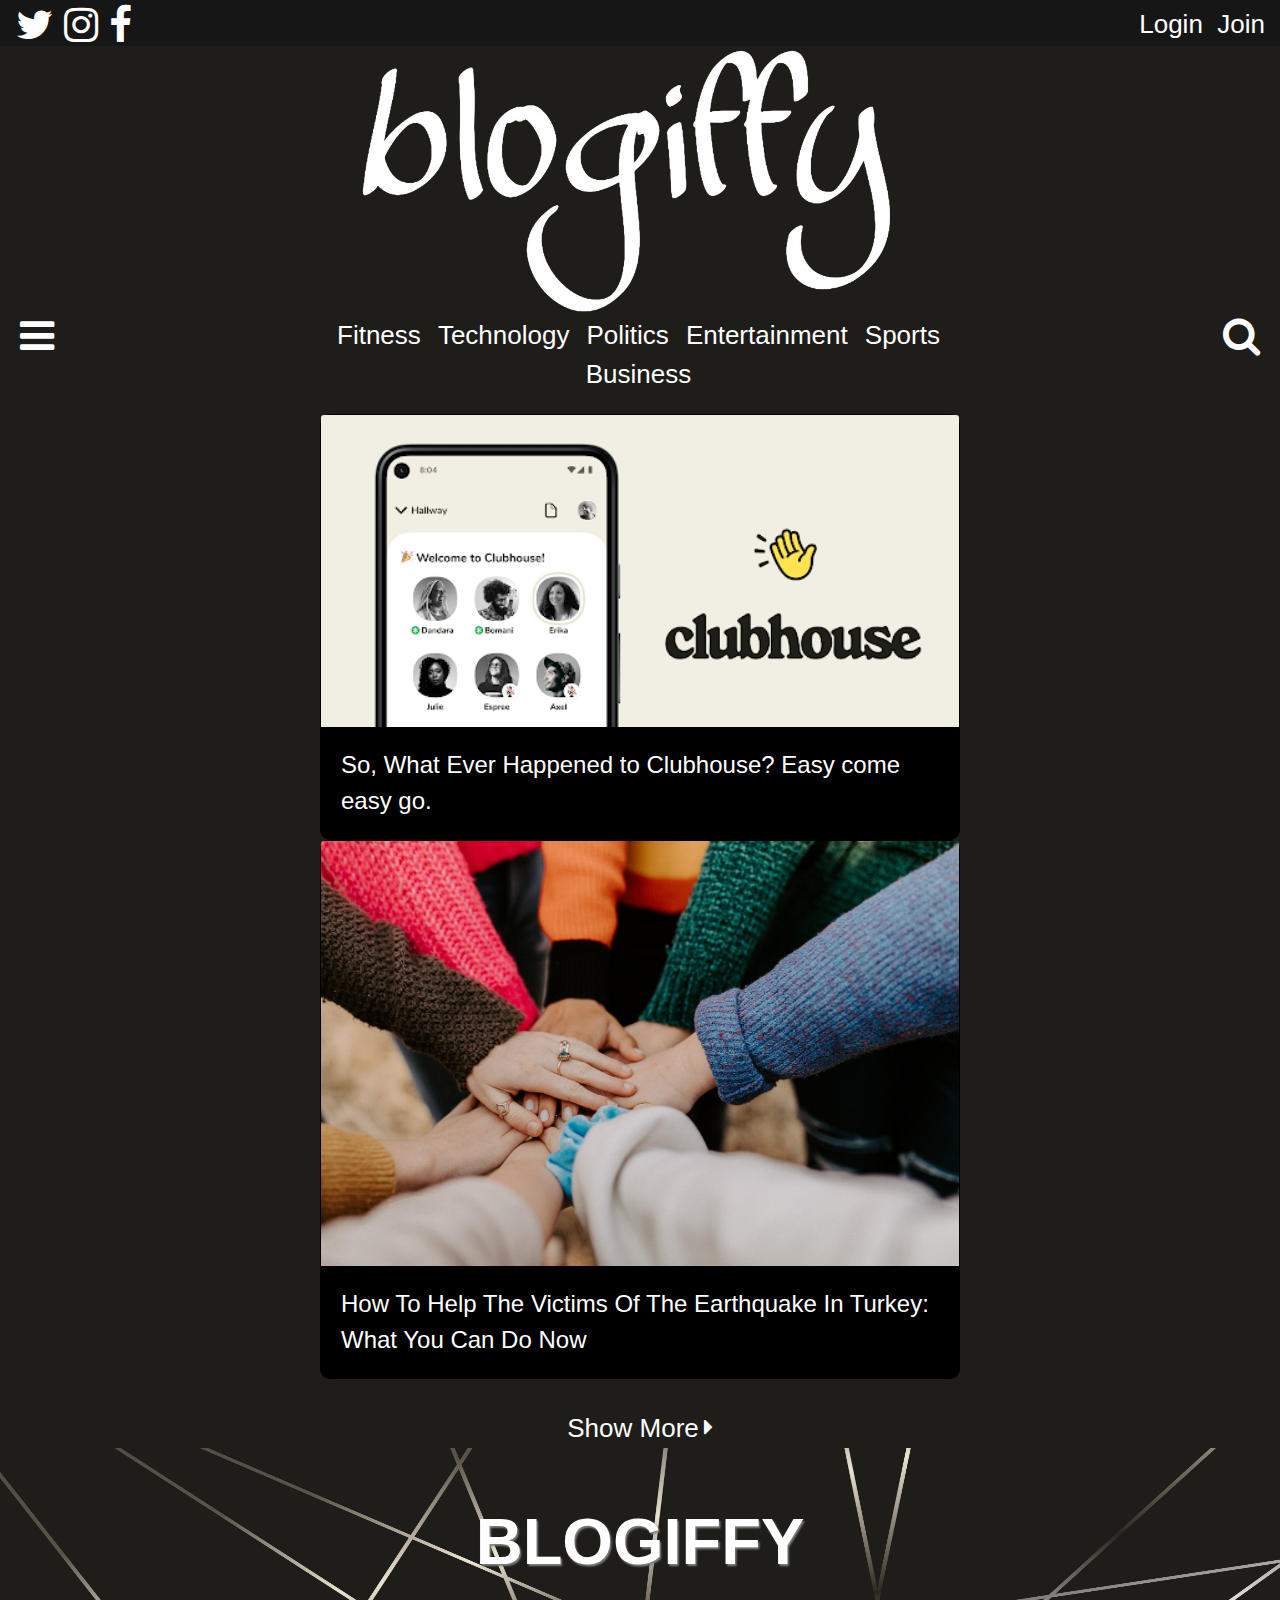
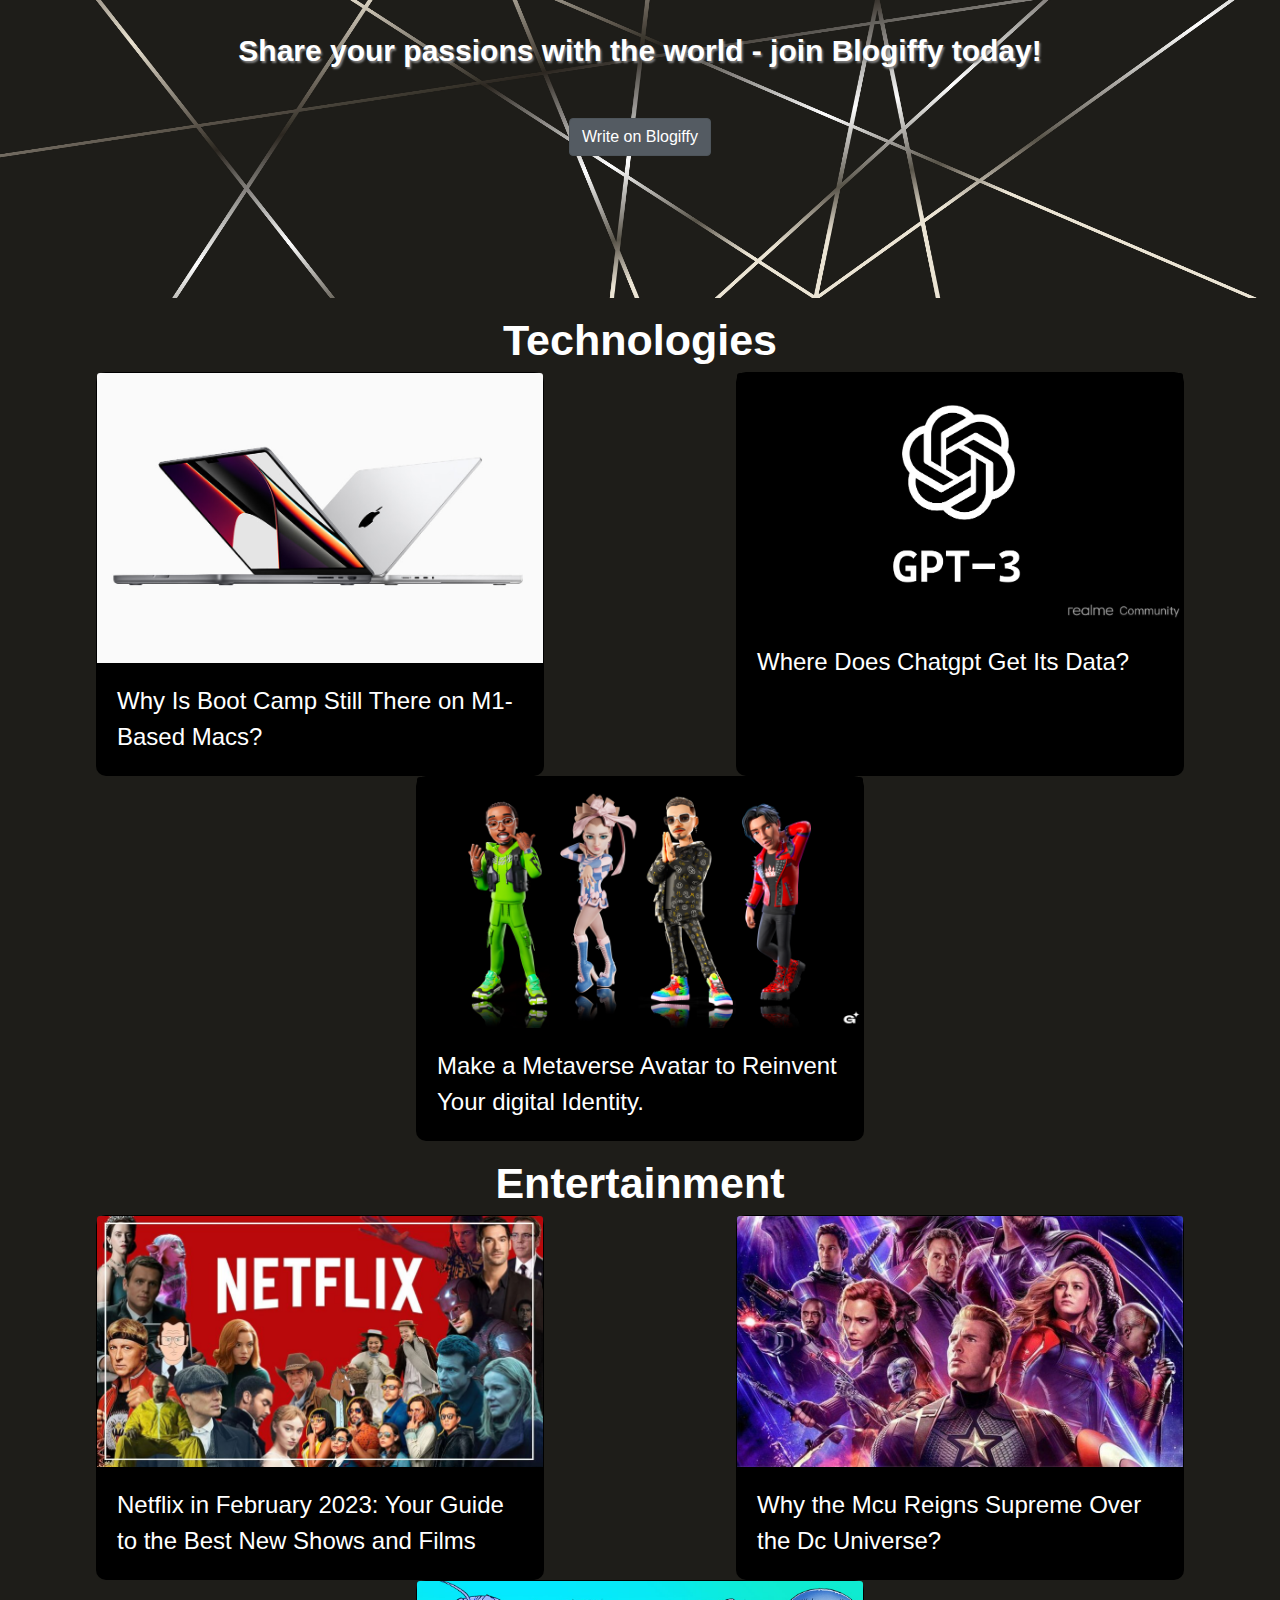
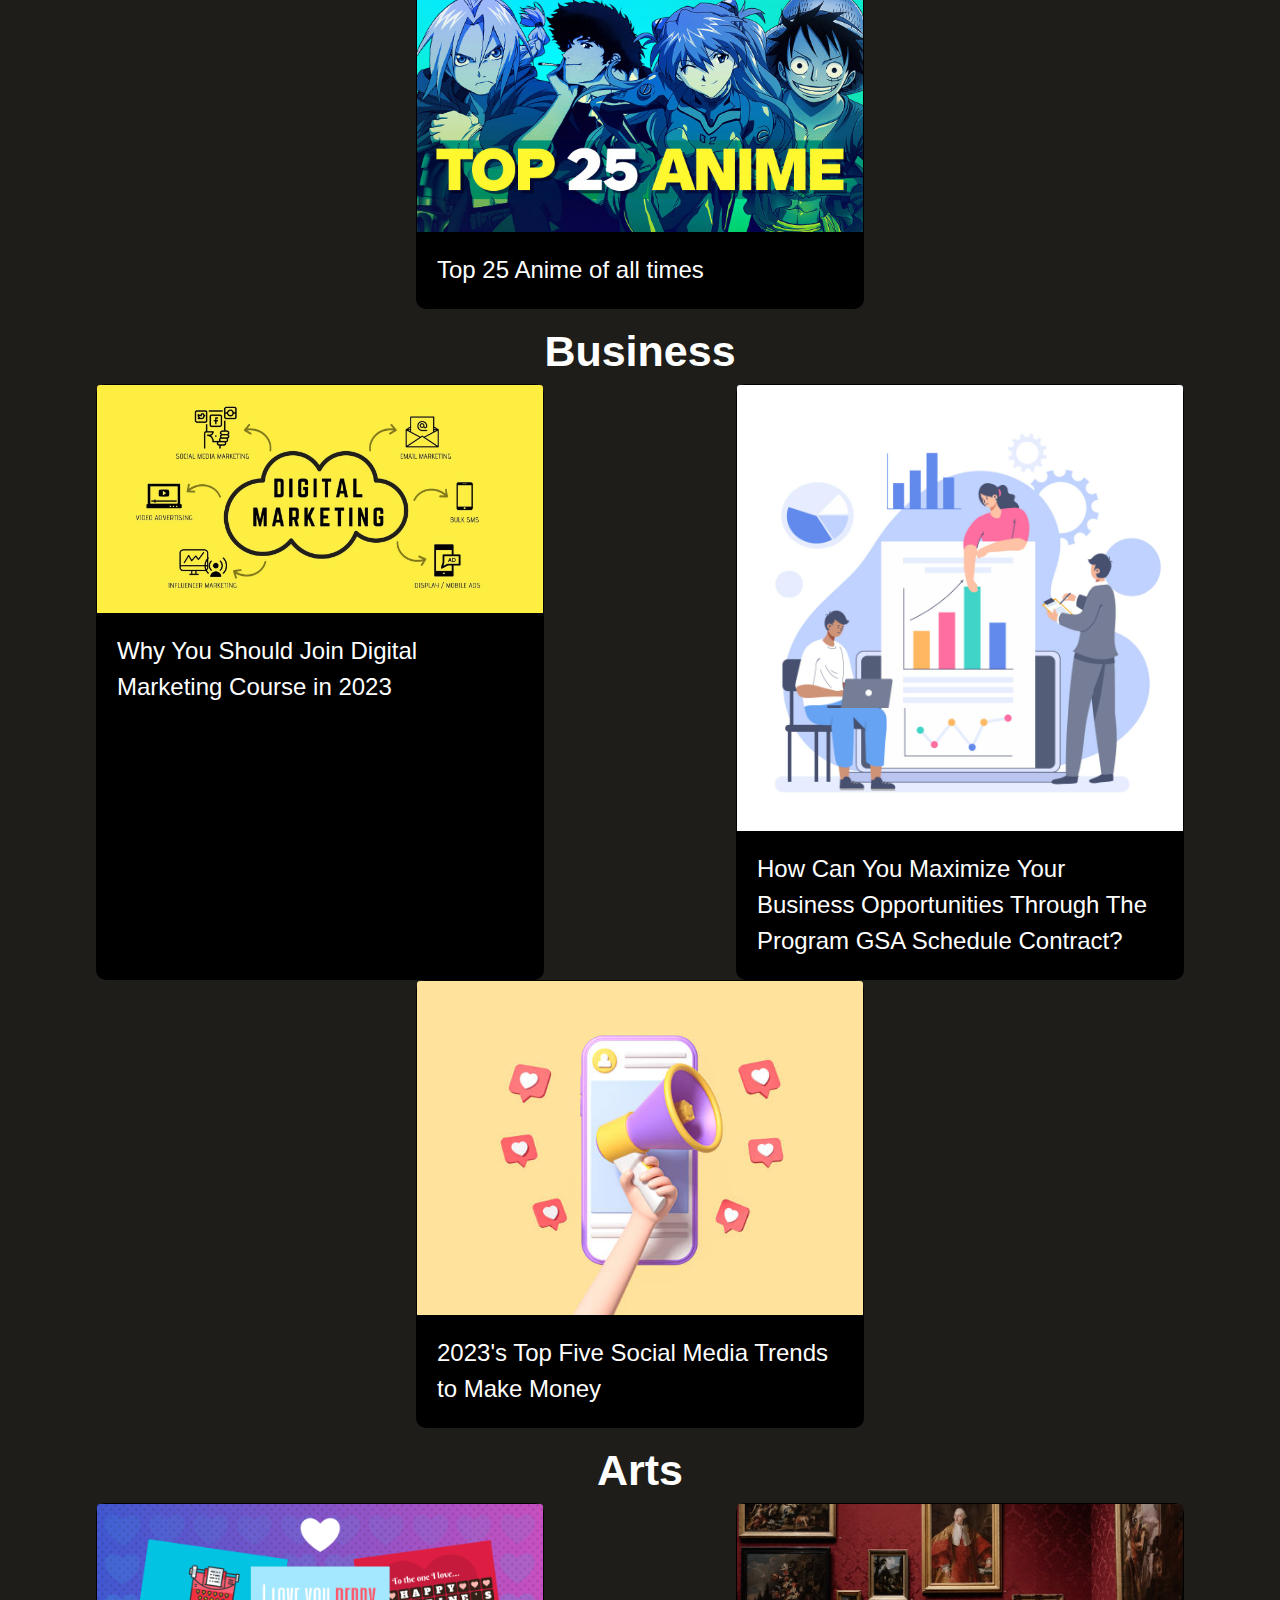
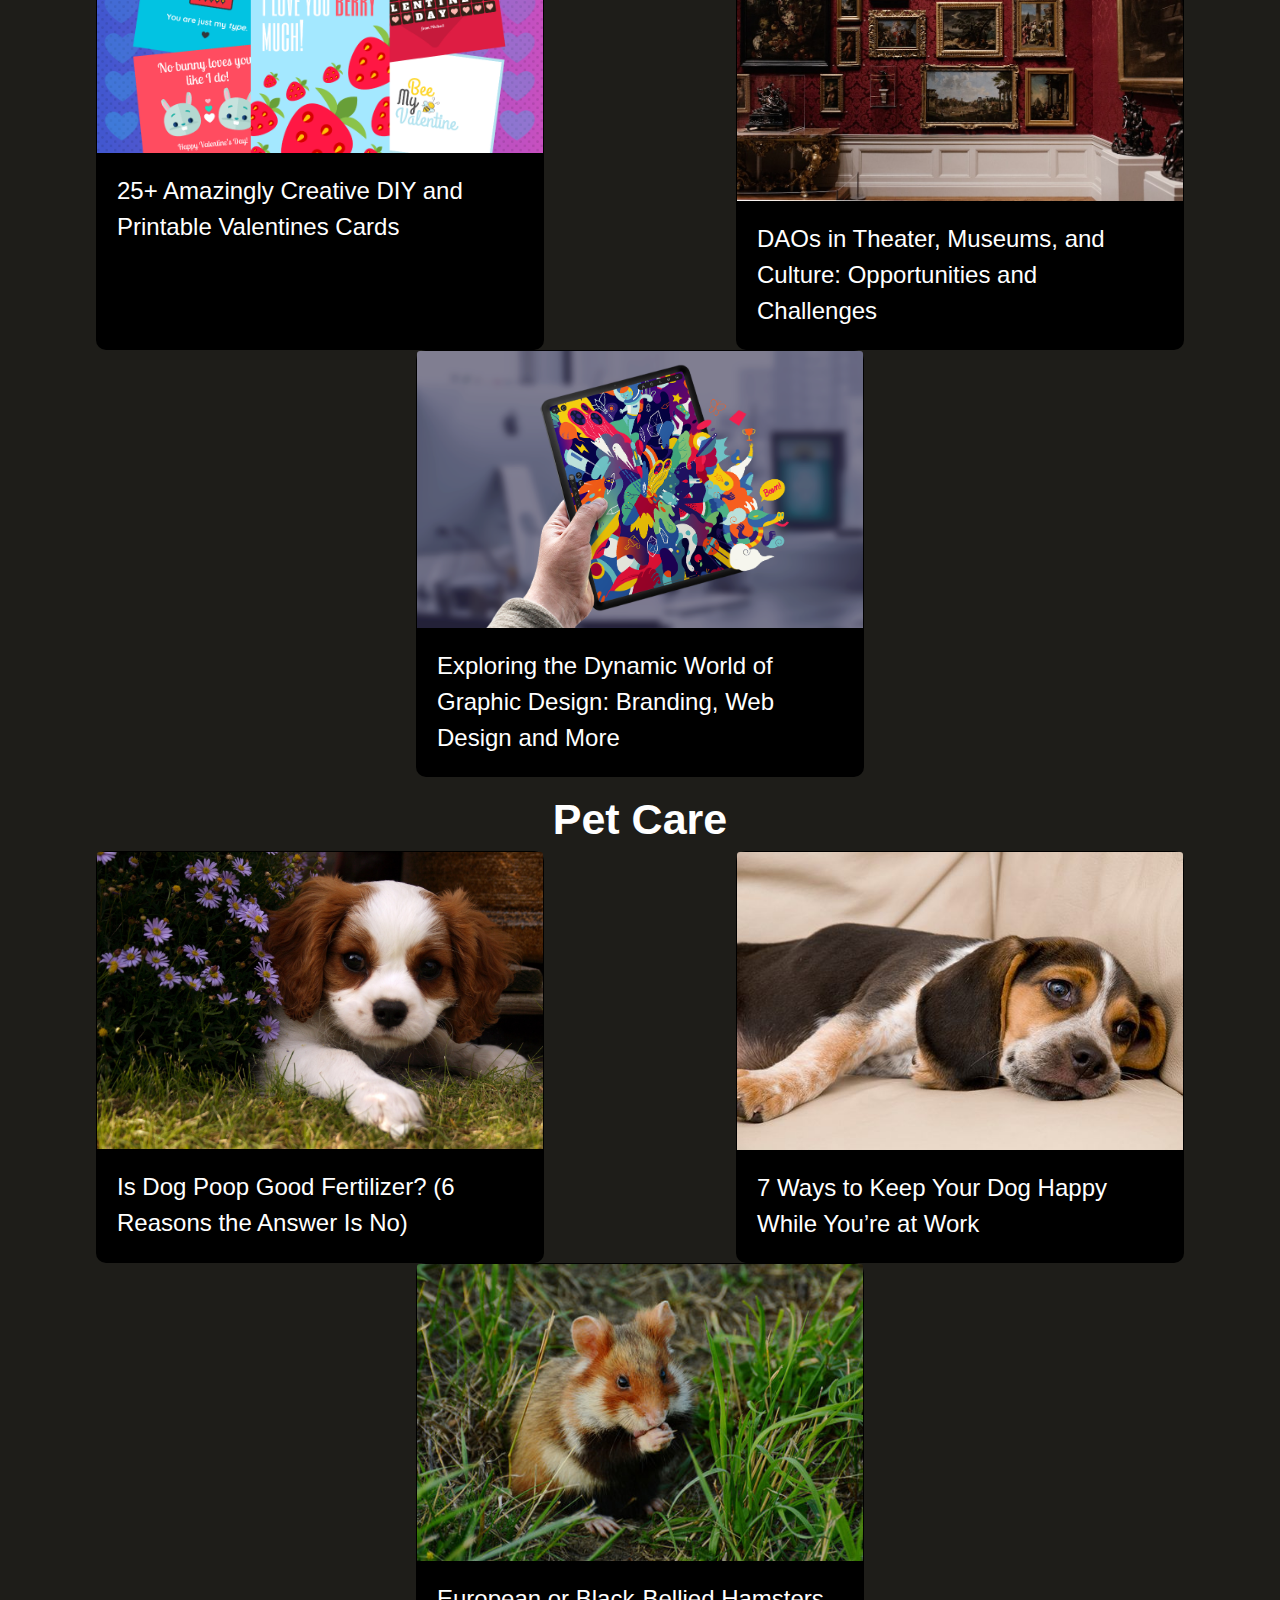
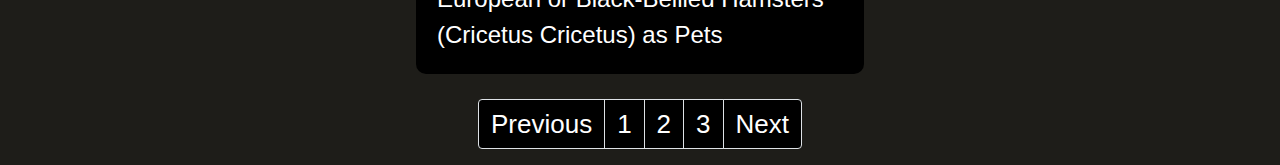
==== Trinay Bhati/index.html @ 7646297a "14-feb" ====
<!DOCTYPE html>
<html>
	<head>
		<meta charset="utf-8">
		<meta http-equiv="X-UA-Compatible" content="IE=edge">
		<title>Blogiffy page</title>
		<link rel="stylesheet" href="./styling.css">
		<link rel="stylesheet" href="https://cdn.jsdelivr.net/npm/bootstrap@4.0.0/dist/css/bootstrap.min.css" integrity="sha384-Gn5384xqQ1aoWXA+058RXPxPg6fy4IWvTNh0E263XmFcJlSAwiGgFAW/dAiS6JXm" crossorigin="anonymous">
		<link rel="stylesheet" href="./font-awesome-4.7.0/css/font-awesome.min.css">
	</head>
	<body>
		
		<div class="navbar1">
			<span class="nav1">
				<span><i class="fa fa-twitter" aria-hidden="true"></i></span>
				<span><i class="fa fa-instagram" aria-hidden="true"></i></span>
				<span><i class="fa fa-facebook" aria-hidden="true"></i></span>
			</span>
			<span>
				<a href="link" class="navbar-button"> Login</a>
				<a href="link" class="navbar-button"> Join</a>
			</span>
		</div>
		
		<div class="banner1" >
			<span><img src="./logo1.png" alt="" class="image-banner1"></span>
		</div>
		<div class="navbar2">
			<span><i class="fa fa-bars" aria-hidden="true"></i></span>
			<span class="nav2">
				<a href="link">Fitness </a>
				<a href="link">Technology </a>
				<a href="link">Politics </a>
				<a href="link">Entertainment </a>
				<a href="link">Sports </a>
				<a href="link">Business </a>
			</span>
			<span><i class="fa fa-search" aria-hidden="true"></i></span>
		</div>
		<div class="articles">
			
			<div class="card" style="width: 40rem;">
				<img class="card-img-top" src="./article2.png" alt="Card image cap">
				<div class="card-body">
					<p class="card-text">So, What Ever Happened to Clubhouse?
					Easy come easy go.</p>
				</div>
			</div>
			<div class="card" style="width: 40rem;">
				<img class="card-img-top" src="./article3.jpg" alt="Card image cap">
				<div class="card-body">
					<p class="card-text">How To Help The Victims Of The Earthquake In Turkey: What You Can Do Now</p>
				</div>
			</div>
		</div>
		<div class="navbar3">
			<a href="link" class="show-more" >Show More</a>
			<div><i class="fa fa-caret-right" aria-hidden="true"></i>
			</div>
		</div>
		<div class="banner2">
			<img src="./banner1.jpg" class="image-banner2" class="top" />
			<div class="second">
				<div class="heading"><b>BLOGIFFY</b> </div>
			</div>
			<div class="third"><b>Share your passions with the world - join Blogiffy today!</b></div>
			<div class="fourth">
				<div class="btn-group-toggle" data-toggle="buttons">
					<label class="btn btn-secondary active">
						<input type="checkbox" checked autocomplete="off"> Write on Blogiffy
					</label>
				</div>
			</div>
		</div>
		<div class="navbar3">
			<div class="heading2" ><b>Technologies</b> </div>
		</div>
		<div class="articles2">
			<div class="card" style="width: 28rem;">
				<img class="card-img-top" src="./article4.jpg" alt="Card image cap">
				<div class="card-body">
					<p class="card-text">Why Is Boot Camp Still There on M1-Based Macs?</p>
				</div>
			</div>
			<div class="card" style="width: 28rem;">
				<img class="card-img-top" src="./article5.png" alt="Card image cap">
				<div class="card-body">
					<p class="card-text">Where Does Chatgpt Get Its Data?</p>
				</div>
			</div>
			<div class="card" style="width: 28rem;">
				<img class="card-img-top" src="./article6.png" alt="Card image cap">
				<div class="card-body">
					<p class="card-text">Make a Metaverse Avatar to Reinvent Your digital Identity.</p>
				</div>
			</div>
		</div>
		
		<div class="navbar3">
			<div class="heading2" ><b>Entertainment</b> </div>
		</div>
		<div class="articles2">
			<div class="card" style="width: 28rem;">
				<img class="card-img-top" src="./article10.jpg" alt="Card image cap">
				<div class="card-body">
					<p class="card-text">Netflix in February 2023: Your Guide to the Best New Shows and Films</p>
				</div>
			</div>
			<div class="card" style="width: 28rem;">
				<img class="card-img-top" src="./article11.jpg" alt="Card image cap">
				<div class="card-body">
					<p class="card-text">Why the Mcu Reigns Supreme Over the Dc Universe?</p>
				</div>
			</div>
			<div class="card" style="width: 28rem;">
				<img class="card-img-top" src="./article12.jpg" alt="Card image cap">
				<div class="card-body">
					<p class="card-text">Top 25 Anime of all times</p>
				</div>
			</div>
		</div>
		<div class="navbar3">
			<div class="heading2" ><b>Business</b> </div>
		</div>
		<div class="articles2">
			<div class="card" style="width: 28rem;">
				<img class="card-img-top" src="./article7.jpg" alt="Card image cap">
				<div class="card-body">
					<p class="card-text">Why You Should Join Digital Marketing Course in 2023</p>
				</div>
			</div>
			<div class="card" style="width: 28rem;">
				<img class="card-img-top" src="./article9.jpg" alt="Card image cap">
				<div class="card-body">
					<p class="card-text">How Can You Maximize Your Business Opportunities Through The Program GSA Schedule Contract?</p>
				</div>
			</div>
			<div class="card" style="width: 28rem;">
				<img class="card-img-top" src="./article8.jpg" alt="Card image cap">
				<div class="card-body">
					<p class="card-text">2023's Top Five Social Media Trends to Make Money</p>
				</div>
			</div>
		</div>
		<div class="navbar3">
			<div class="heading2" ><b>Arts</b> </div>
		</div>
		<div class="articles2">
			<div class="card" style="width: 28rem;">
				<img class="card-img-top" src="./article13.png" alt="Card image cap">
				<div class="card-body">
					<p class="card-text">25+ Amazingly Creative DIY and Printable Valentines Cards</p>
				</div>
			</div>
			<div class="card" style="width: 28rem;">
				<img class="card-img-top" src="./article14.jpg" alt="Card image cap">
				<div class="card-body">
					<p class="card-text">DAOs in Theater, Museums, and Culture: Opportunities and Challenges</p>
				</div>
			</div>
			<div class="card" style="width: 28rem;">
				<img class="card-img-top" src="./article15.png" alt="Card image cap">
				<div class="card-body">
					<p class="card-text">Exploring the Dynamic World of Graphic Design: Branding, Web Design and More</p>
				</div>
			</div>
		</div>
		<div class="navbar3">
			<div class="heading2" ><b>Pet Care</b> </div>
		</div>
		<div class="articles2">
			<div class="card" style="width: 28rem;">
				<img class="card-img-top" src="./article16.jpg" alt="Card image cap">
				<div class="card-body">
					<p class="card-text">Is Dog Poop Good Fertilizer? (6 Reasons the Answer Is No)</p>
				</div>
			</div>
			<div class="card" style="width: 28rem;">
				<img class="card-img-top" src="./article17.jpg" alt="Card image cap">
				<div class="card-body">
					<p class="card-text">7 Ways to Keep Your Dog Happy While You’re at Work</p>
				</div>
			</div>
			<div class="card" style="width: 28rem;">
				<img class="card-img-top" src="./article18.jpg" alt="Card image cap">
				<div class="card-body">
					<p class="card-text">European or Black-Bellied Hamsters (Cricetus Cricetus) as Pets</p>
				</div>
			</div>
		</div>
		<div class="navbar4">
			<nav aria-label="Page navigation example">
			<ul class="pagination justify-content-center">
				<li class="page-item disabled">
					<a class="page-link">Previous</a>
				</li>
				<li class="page-item"><a class="page-link" href="#">1</a></li>
				<li class="page-item"><a class="page-link" href="#">2</a></li>
				<li class="page-item"><a class="page-link" href="#">3</a></li>
				<li class="page-item">
					<a class="page-link" href="#">Next</a>
				</li>
			</ul>
		</nav>
		</div>
		<script src="https://code.jquery.com/jquery-3.2.1.slim.min.js" integrity="sha384-KJ3o2DKtIkvYIK3UENzmM7KCkRr/rE9/Qpg6aAZGJwFDMVNA/GpGFF93hXpG5KkN" crossorigin="anonymous"></script>
		<script src="https://cdn.jsdelivr.net/npm/popper.js@1.12.9/dist/umd/popper.min.js" integrity="sha384-ApNbgh9B+Y1QKtv3Rn7W3mgPxhU9K/ScQsAP7hUibX39j7fakFPskvXusvfa0b4Q" crossorigin="anonymous"></script>
		<script src="https://cdn.jsdelivr.net/npm/bootstrap@4.0.0/dist/js/bootstrap.min.js" integrity="sha384-JZR6Spejh4U02d8jOt6vLEHfe/JQGiRRSQQxSfFWpi1MquVdAyjUar5+76PVCmYl" crossorigin="anonymous"></script>
	</body>
</html>
---- Trinay Bhati/styling.css ----
*{

}
.navbar1{
	padding-top: 5px;
	padding-left: 10px;
	padding-right: 10px;
	display: flex;
	flex-wrap: wrap;
	justify-content: space-between;
	background-color: #171616;
}
.nav1{
	width: 10vw;
	display: flex;
	flex-wrap: nowrap;
	justify-content: space-around;
}
.nav2{
	width: 50%;
	display: flex;
	flex-wrap: wrap;
	justify-content: space-around;
}
a{
	color: white !important;
	font-size: 26px !important;
}
.fa-twitter{
	  color:white !important;
	  font-size: 40px !important;
}
.fa-facebook{
	color:white !important;
	font-size: 40px !important;
}
.fa-instagram{
	color:white !important;
	font-size: 40px !important;
}
.button-navbar{
	margin-right: 5px;
}
.navbar-button{
	color: white;
	padding:5px;
}
.banner1{
	display: flex;
	flex-wrap: wrap;
	padding-left: 20px;
	padding-right: 20px;
	justify-content: center;
	background-color: #1e1d19;
	align-items: center;
}
.image-banner1{
	height: 30vh;
}
.fa-bars{
	color:white !important;
	font-size: 40px !important;
}
.fa-search{
	color:white !important;
	font-size: 40px !important;
}
.articles{
	display: flex;
	flex-wrap: wrap;
	justify-content: space-around;
	background-color: #1e1d19;
	padding: 20px;
}
.navbar2{
	padding-left: 20px;
	padding-right: 20px;
	display: flex;
	flex-wrap: wrap;
	justify-content: space-between;
	background-color: #1e1d19;
}
.card{
	border-radius: 10px !important;
	background-color: black !important;
}
.card-text{
	color: white;
	font-size: 24px;
}
.article-image{
	border-radius: 10px !important;
}
.navbar3{
	display: flex;
	flex-wrap: wrap;
	justify-content: center;
	align-items: center;
	background-color: #1e1d19;
	padding-top: 10px;
	font-size: 25px;
}
.show-more{
	font-size: 50px;
	font-family: sans-serif;
	padding-right: 5px;
}
.fa-caret-right{
	color: white;
}
.banner2{
	display: flex;
	flex-wrap: wrap;
	justify-content: center;
}
.image-banner2{
		height: 50vh;
		width: 100%;
}
.top{
	position: relative;
}
.second{
	position: absolute;
	padding-top: 5vh;
	color: white;
}
.third{
	position: absolute;
	color: white;
	padding-top: 20vh;
	font-family: sans-serif;
	font-size: 30px;
  	text-shadow: 1.5px 1.5px 2px gray;	
}
.fourth{
	position: absolute;
	padding-top: 30vh;

}
.heading{
	font-size: 65px;
  	font-family: 'Trebuchet MS', sans-serif;
  	text-shadow: 1.5px 1.5px 2px gray;
}
.heading2{
	color: white;
	font-size: 43px;
	font-family: sans-serif;
}
.articles2{
	display: flex;
	flex-wrap: wrap;
	justify-content: space-around;
	background-color: #1e1d19;
	padding: 0px;
}
.navbar4{
	display: flex;
	flex-wrap: wrap;
	justify-content: center;
	align-items: center;
	background-color: #1e1d19;
	padding-top: 25px;
	font-size: 25px;
}
.page-link{
		background-color: black !important;
	color: white !important;	
}
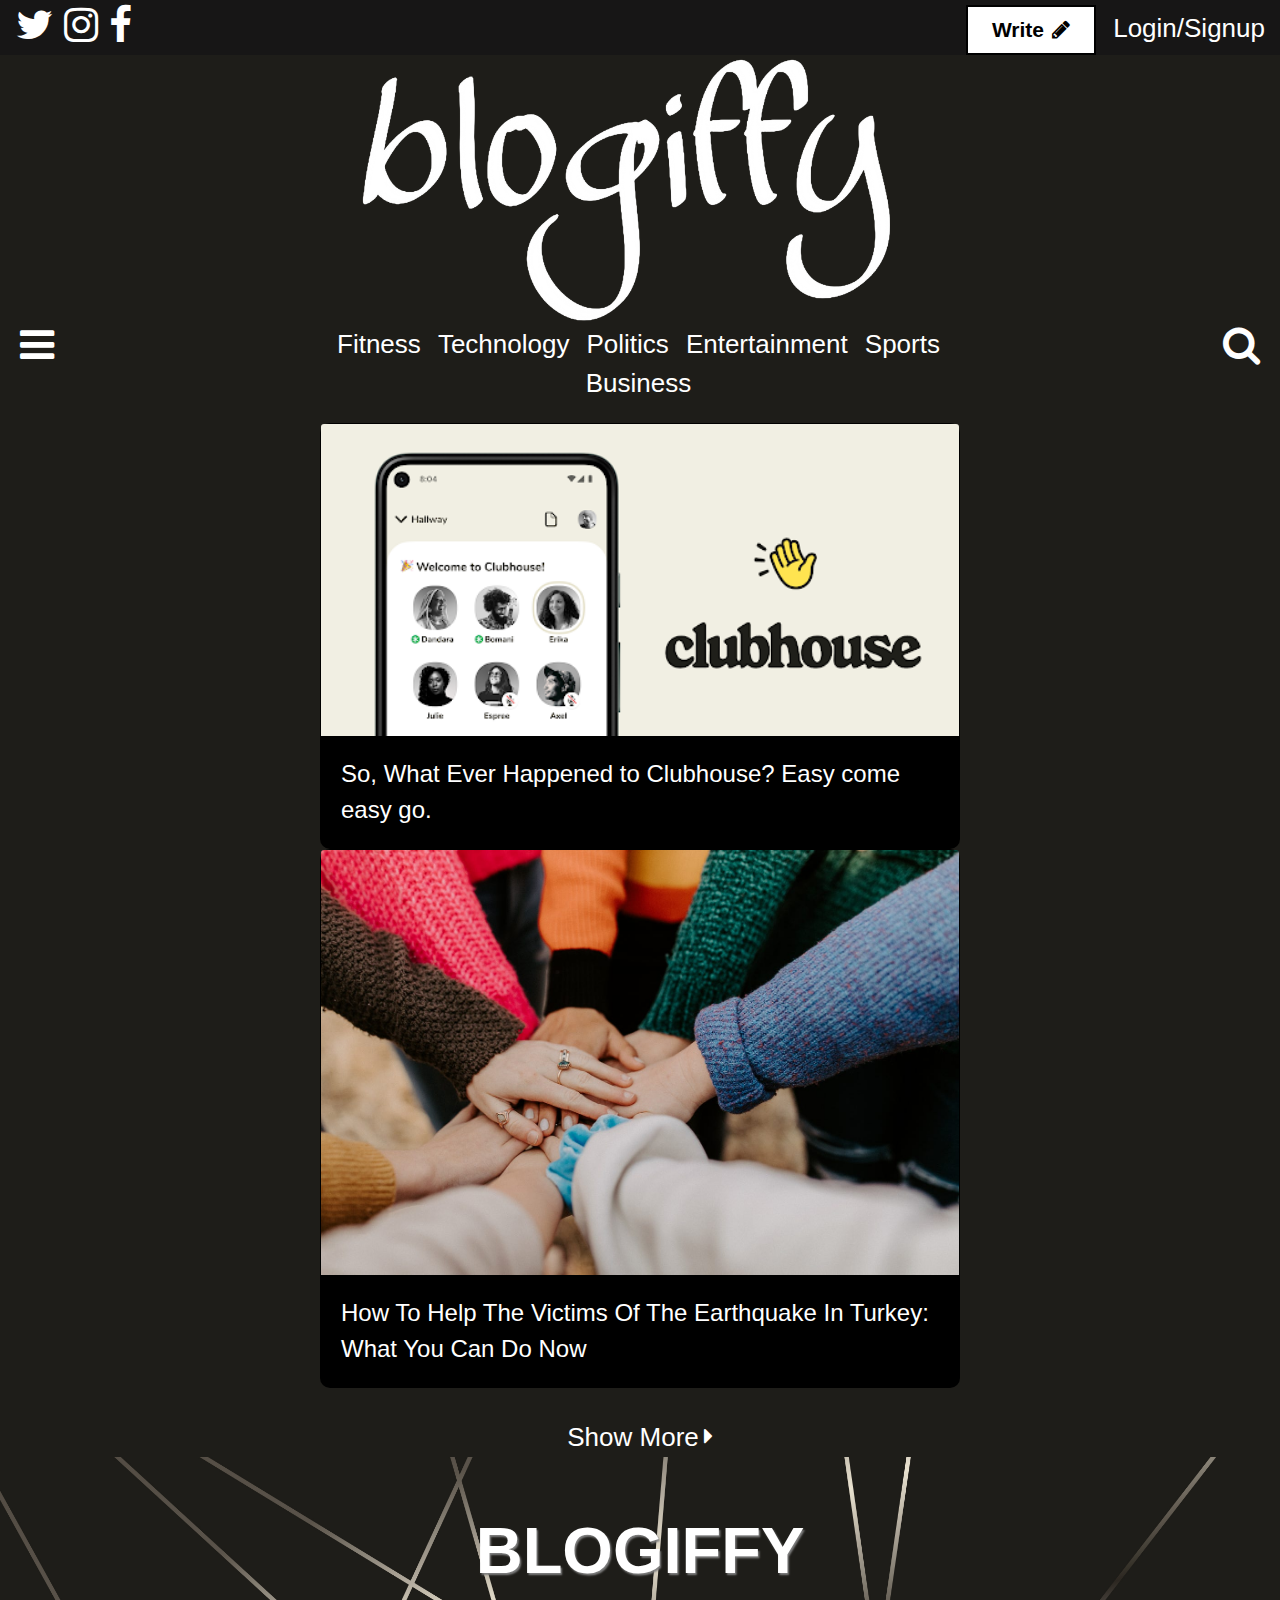
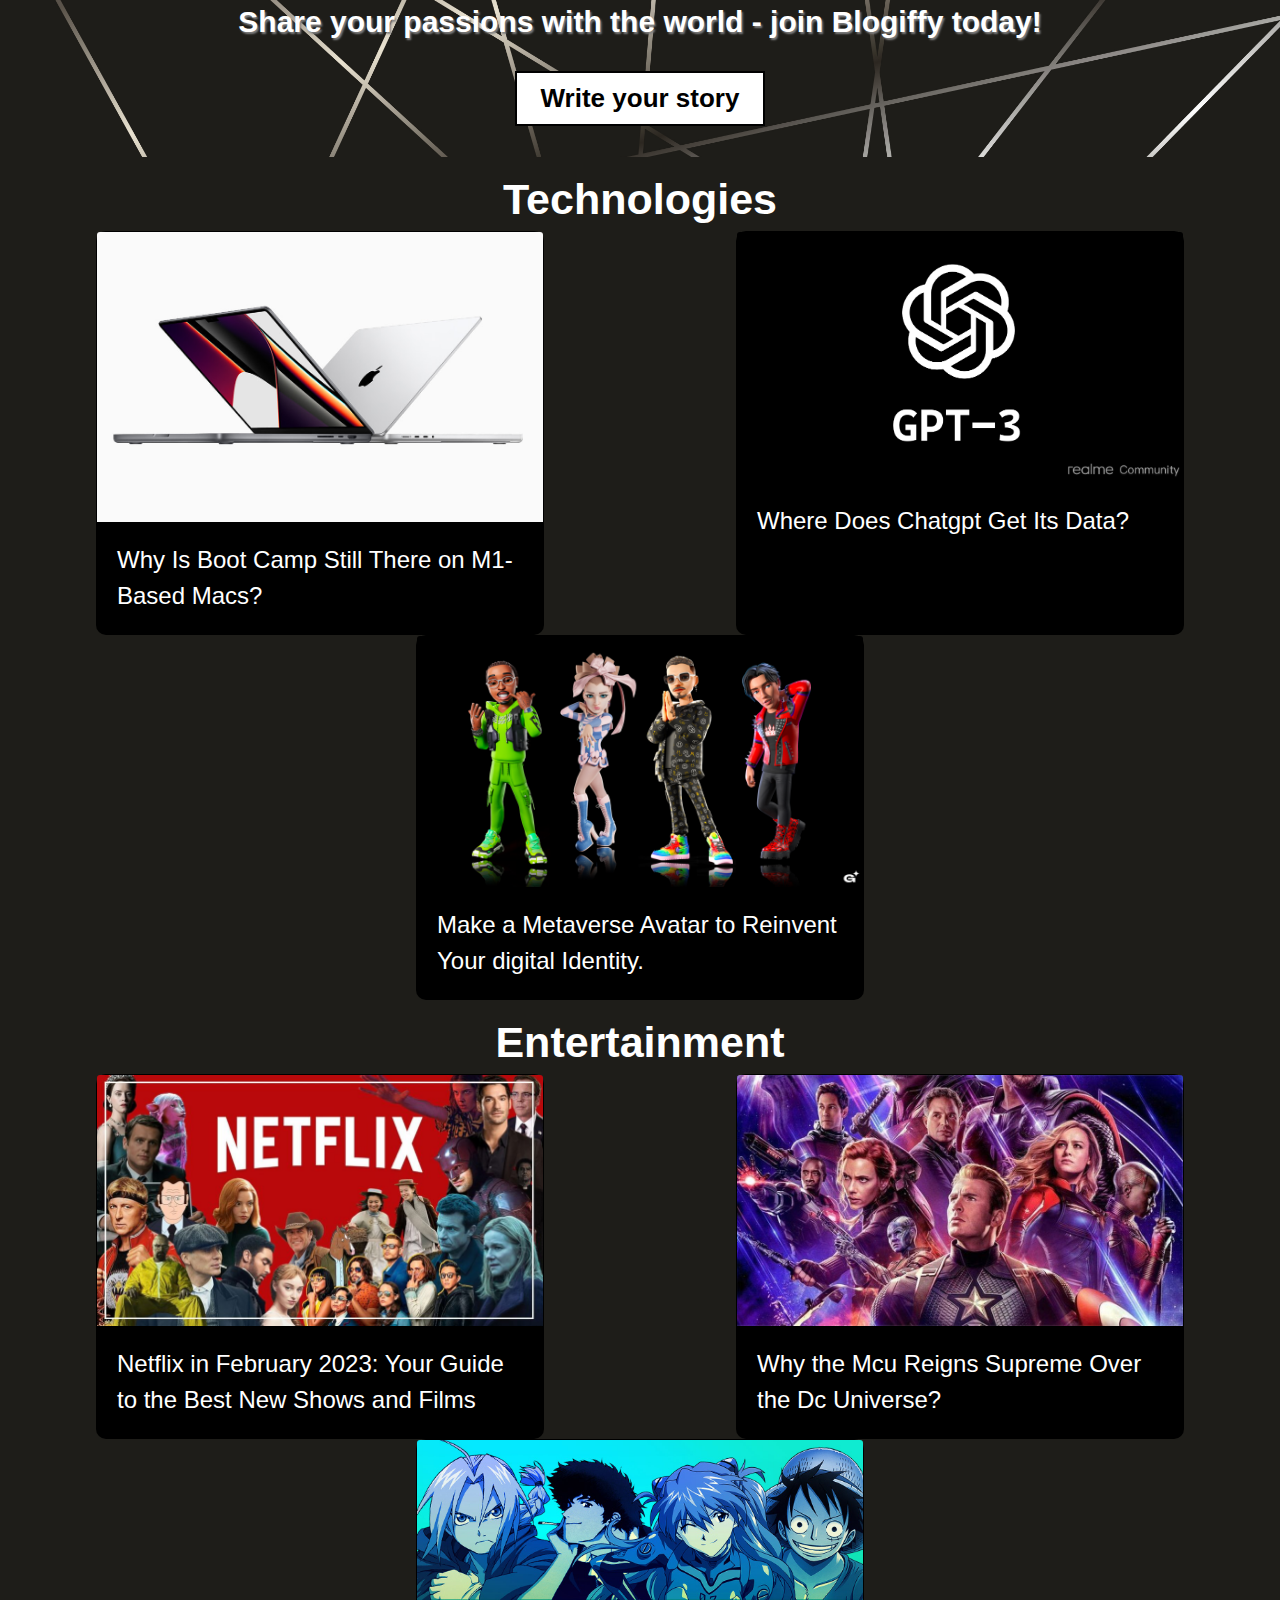
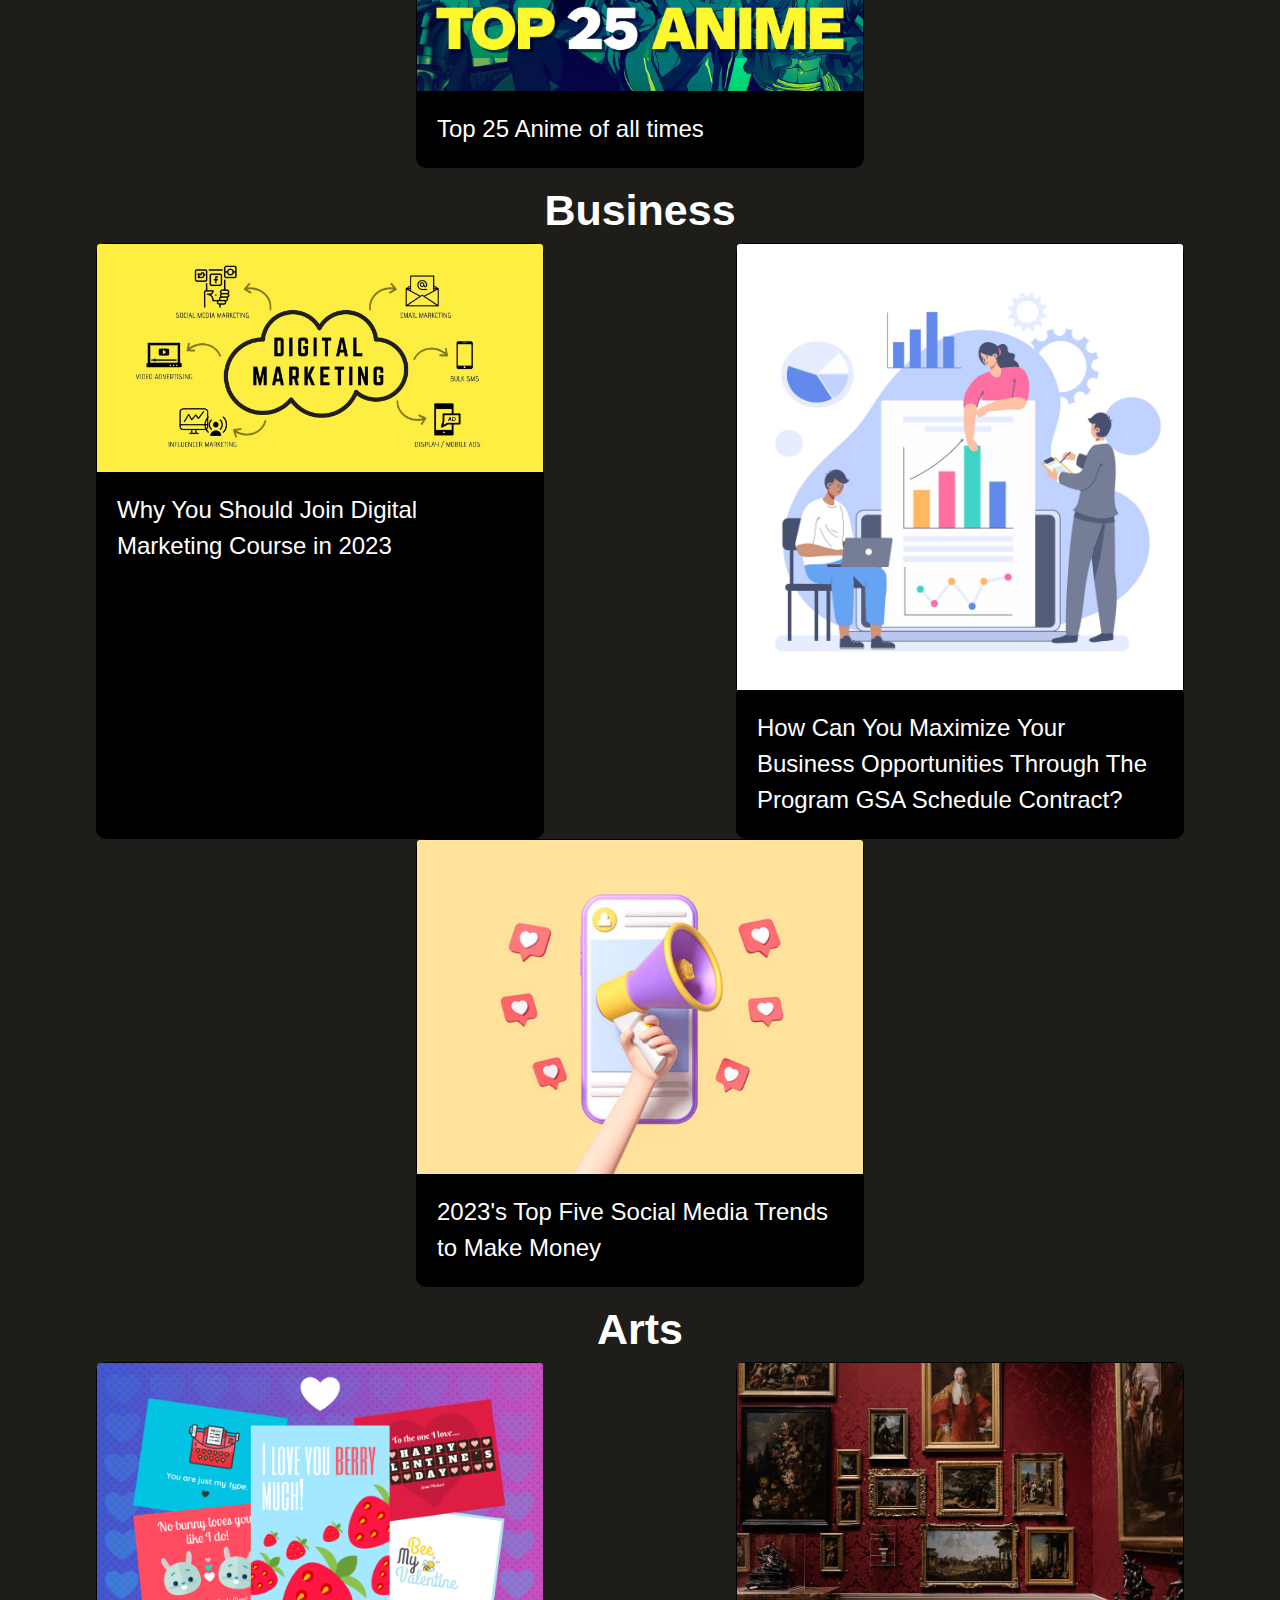
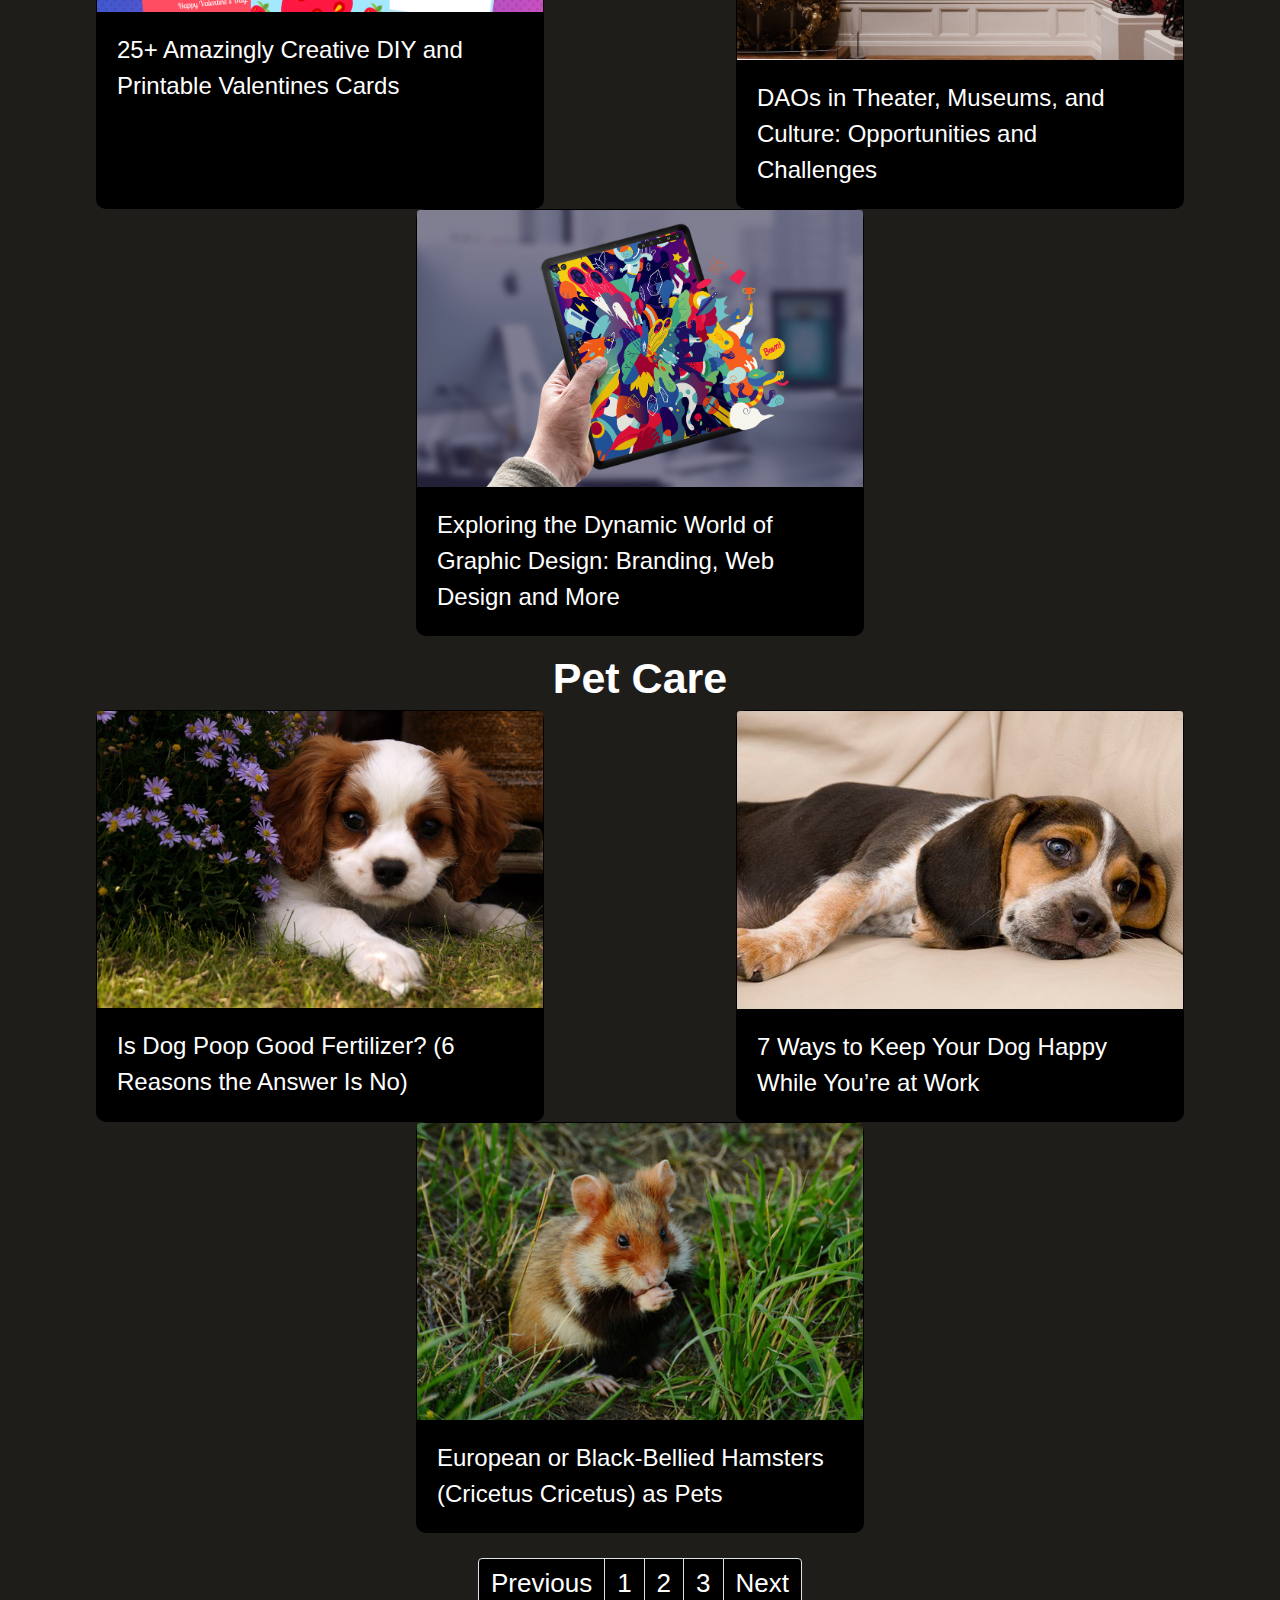
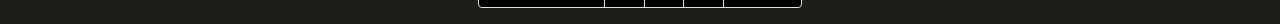
==== commit 4858efb9: "15-feb" ====
--- a/Trinay Bhati/index.html
+++ b/Trinay Bhati/index.html
@@ -7,6 +7,7 @@
 		<link rel="stylesheet" href="./styling.css">
 		<link rel="stylesheet" href="https://cdn.jsdelivr.net/npm/bootstrap@4.0.0/dist/css/bootstrap.min.css" integrity="sha384-Gn5384xqQ1aoWXA+058RXPxPg6fy4IWvTNh0E263XmFcJlSAwiGgFAW/dAiS6JXm" crossorigin="anonymous">
 		<link rel="stylesheet" href="./font-awesome-4.7.0/css/font-awesome.min.css">
+		<link rel="stylesheet" type="text/css" href="M:\programmes\projects\Team-Project\arshad\styles.css">
 	</head>
 	<body>
 		
@@ -17,8 +18,8 @@
 				<span><i class="fa fa-facebook" aria-hidden="true"></i></span>
 			</span>
 			<span>
-				<a href="link" class="navbar-button"> Login</a>
-				<a href="link" class="navbar-button"> Join</a>
+				<a href="M:\programmes\projects\Team-Project\abdur\index.html" target=_blank class="navbar-button"><button class="mybutton4 button-post">Write<span class="button-post1"><i class="fa fa-pencil" aria-hidden="true"></i></span>  </button> </a>
+				<a href="link" class="navbar-button">  Login/Signup</a>
 			</span>
 		</div>
 		
@@ -29,11 +30,11 @@
 			<span><i class="fa fa-bars" aria-hidden="true"></i></span>
 			<span class="nav2">
 				<a href="link">Fitness </a>
-				<a href="link">Technology </a>
+				<a href="#technology">Technology </a>
 				<a href="link">Politics </a>
-				<a href="link">Entertainment </a>
+				<a href="#entertainment">Entertainment </a>
 				<a href="link">Sports </a>
-				<a href="link">Business </a>
+				<a href="#business">Business </a>
 			</span>
 			<span><i class="fa fa-search" aria-hidden="true"></i></span>
 		</div>
@@ -54,26 +55,27 @@
 			</div>
 		</div>
 		<div class="navbar3">
-			<a href="link" class="show-more" >Show More</a>
+			<a href="M:\programmes\projects\Team-Project\Gaurav\second page\index.html" class="show-more" target=_blank>Show More</a>
 			<div><i class="fa fa-caret-right" aria-hidden="true"></i>
 			</div>
 		</div>
 		<div class="banner2">
-			<img src="./banner1.jpg" class="image-banner2" class="top" />
+			<!-- <img src="./banner1.jpg" class="image-banner2" class="top" /> -->
 			<div class="second">
 				<div class="heading"><b>BLOGIFFY</b> </div>
 			</div>
 			<div class="third"><b>Share your passions with the world - join Blogiffy today!</b></div>
-			<div class="fourth">
-				<div class="btn-group-toggle" data-toggle="buttons">
+			<div class="fourth " >
+				<!-- <div class="btn-group-toggle" data-toggle="buttons">
 					<label class="btn btn-secondary active">
 						<input type="checkbox" checked autocomplete="off"> Write on Blogiffy
 					</label>
-				</div>
-			</div>
-		</div>
-		<div class="navbar3">
-			<div class="heading2" ><b>Technologies</b> </div>
+				</div> -->
+				<a href="M:\programmes\projects\Team-Project\abdur\index.html" target=_blank> <button class="mybutton4">Write your story</button></a>
+			</div>
+		</div>
+		<div class="navbar3">
+			<div class="heading2" id="technology" ><b>Technologies</b> </div>
 		</div>
 		<div class="articles2">
 			<div class="card" style="width: 28rem;">
@@ -97,7 +99,7 @@
 		</div>
 		
 		<div class="navbar3">
-			<div class="heading2" ><b>Entertainment</b> </div>
+			<div class="heading2" id="entertainment"><b>Entertainment</b> </div>
 		</div>
 		<div class="articles2">
 			<div class="card" style="width: 28rem;">
@@ -120,7 +122,7 @@
 			</div>
 		</div>
 		<div class="navbar3">
-			<div class="heading2" ><b>Business</b> </div>
+			<div class="heading2" id="business" ><b>Business</b> </div>
 		</div>
 		<div class="articles2">
 			<div class="card" style="width: 28rem;">
--- a/Trinay Bhati/styling.css
+++ b/Trinay Bhati/styling.css
@@ -25,6 +25,10 @@
 a{
 	color: white !important;
 	font-size: 26px !important;
+	text-decoration: none !important;
+}
+a:hover{
+	color: gray !important;
 }
 .fa-twitter{
 	  color:white !important;
@@ -111,31 +115,37 @@
 .banner2{
 	display: flex;
 	flex-wrap: wrap;
-	justify-content: center;
+
+	background-image: url('./banner1.jpg');
+	background-repeat: no-repeat;
+	background-size: cover;
+	height: 300px;
+	text-align: center;
+	align-items:center;
+	flex-direction: column;
 }
 .image-banner2{
 		height: 50vh;
 		width: 100%;
 }
-.top{
+/* .top{
 	position: relative;
-}
+} */
 .second{
-	position: absolute;
+
 	padding-top: 5vh;
 	color: white;
+
 }
 .third{
-	position: absolute;
-	color: white;
-	padding-top: 20vh;
+	color: white;
+
 	font-family: sans-serif;
 	font-size: 30px;
   	text-shadow: 1.5px 1.5px 2px gray;	
 }
 .fourth{
-	position: absolute;
-	padding-top: 30vh;
+	padding-top: 3vh;
 
 }
 .heading{
@@ -167,4 +177,25 @@
 .page-link{
 		background-color: black !important;
 	color: white !important;	
+}
+.mybutton4{
+	background-color: white !important;
+	color: black !important;
+	opacity: 1 !important;
+	font-weight: bold;
+	width: 250px !important;
+	height: 55px !important;
+	border: 2px solid black !important;
+}
+.mybutton4:hover{
+	opacity: 1 !important;
+	background-color: gray !important;
+}
+.button-post{
+	width: 130px !important;
+	height: 50px !important;
+	font-size: 21px !important;
+}
+.button-post1{
+	margin-left: 8px !important;
 }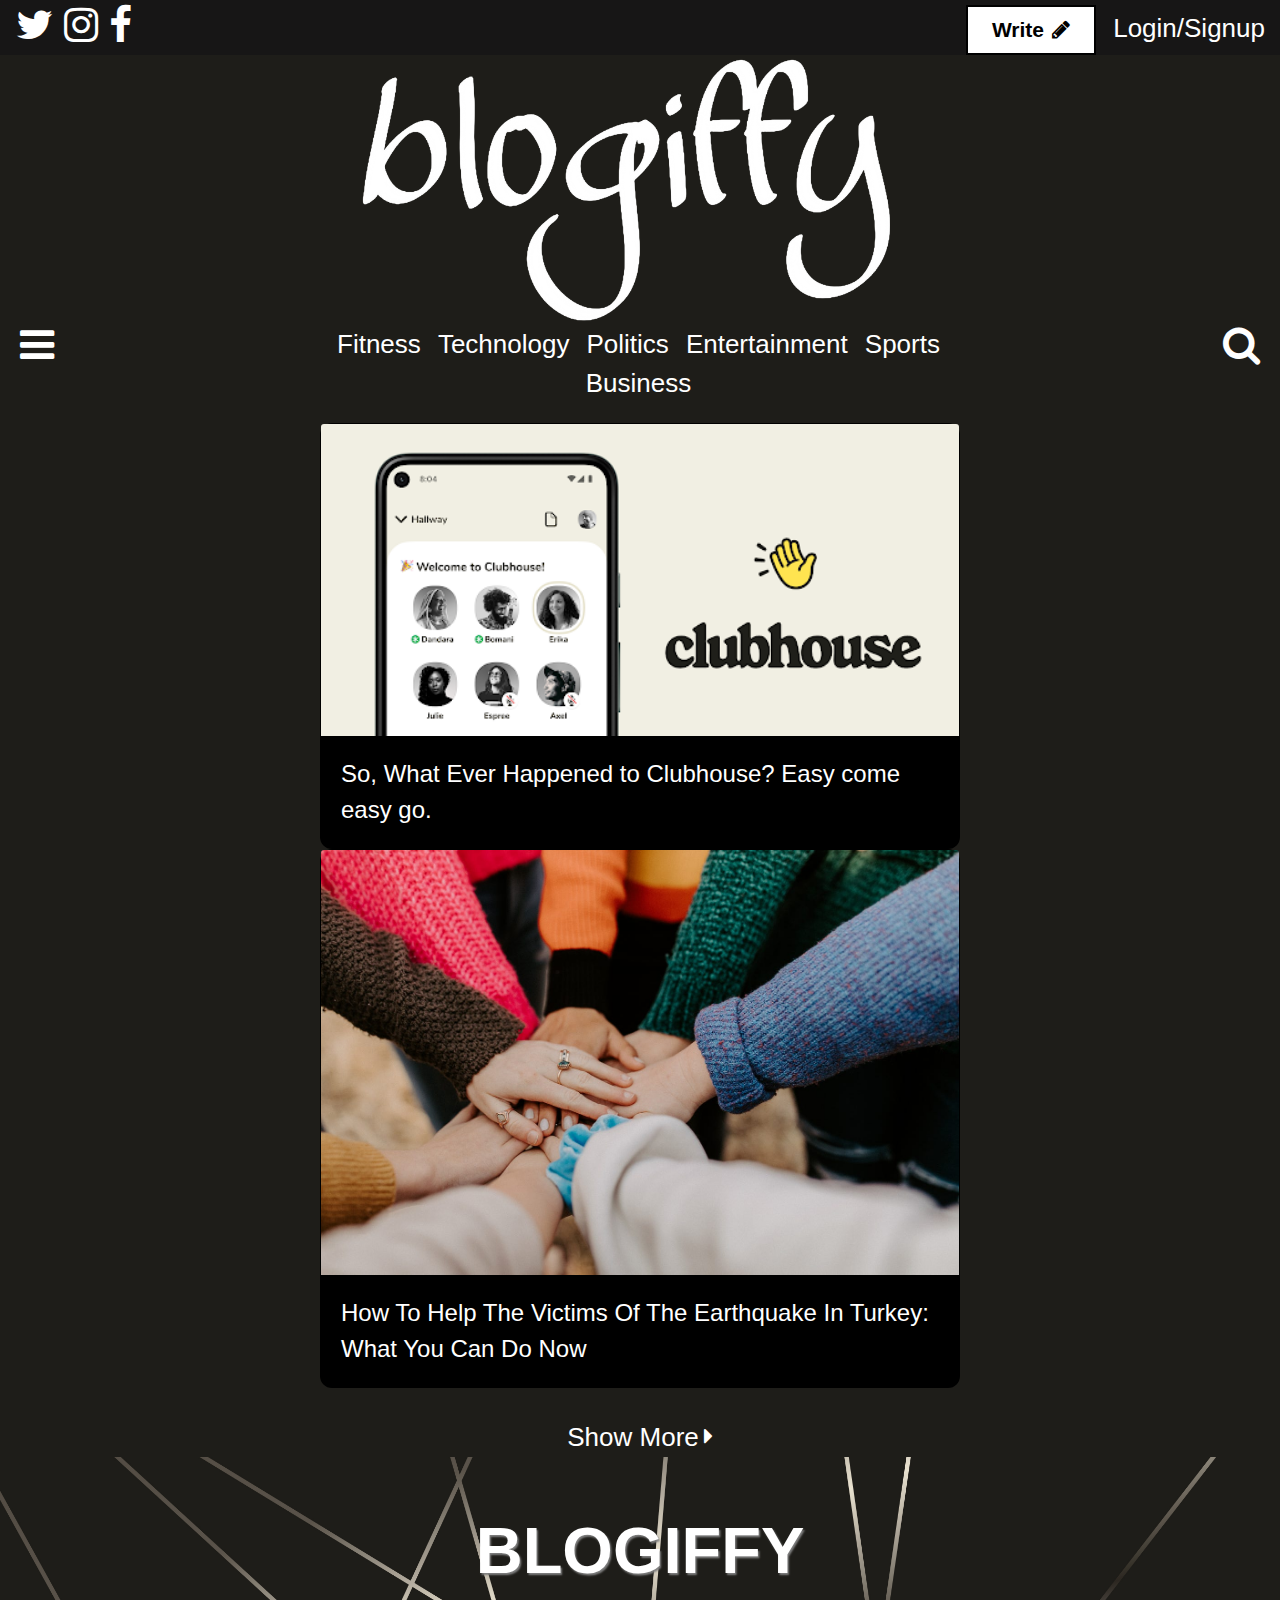
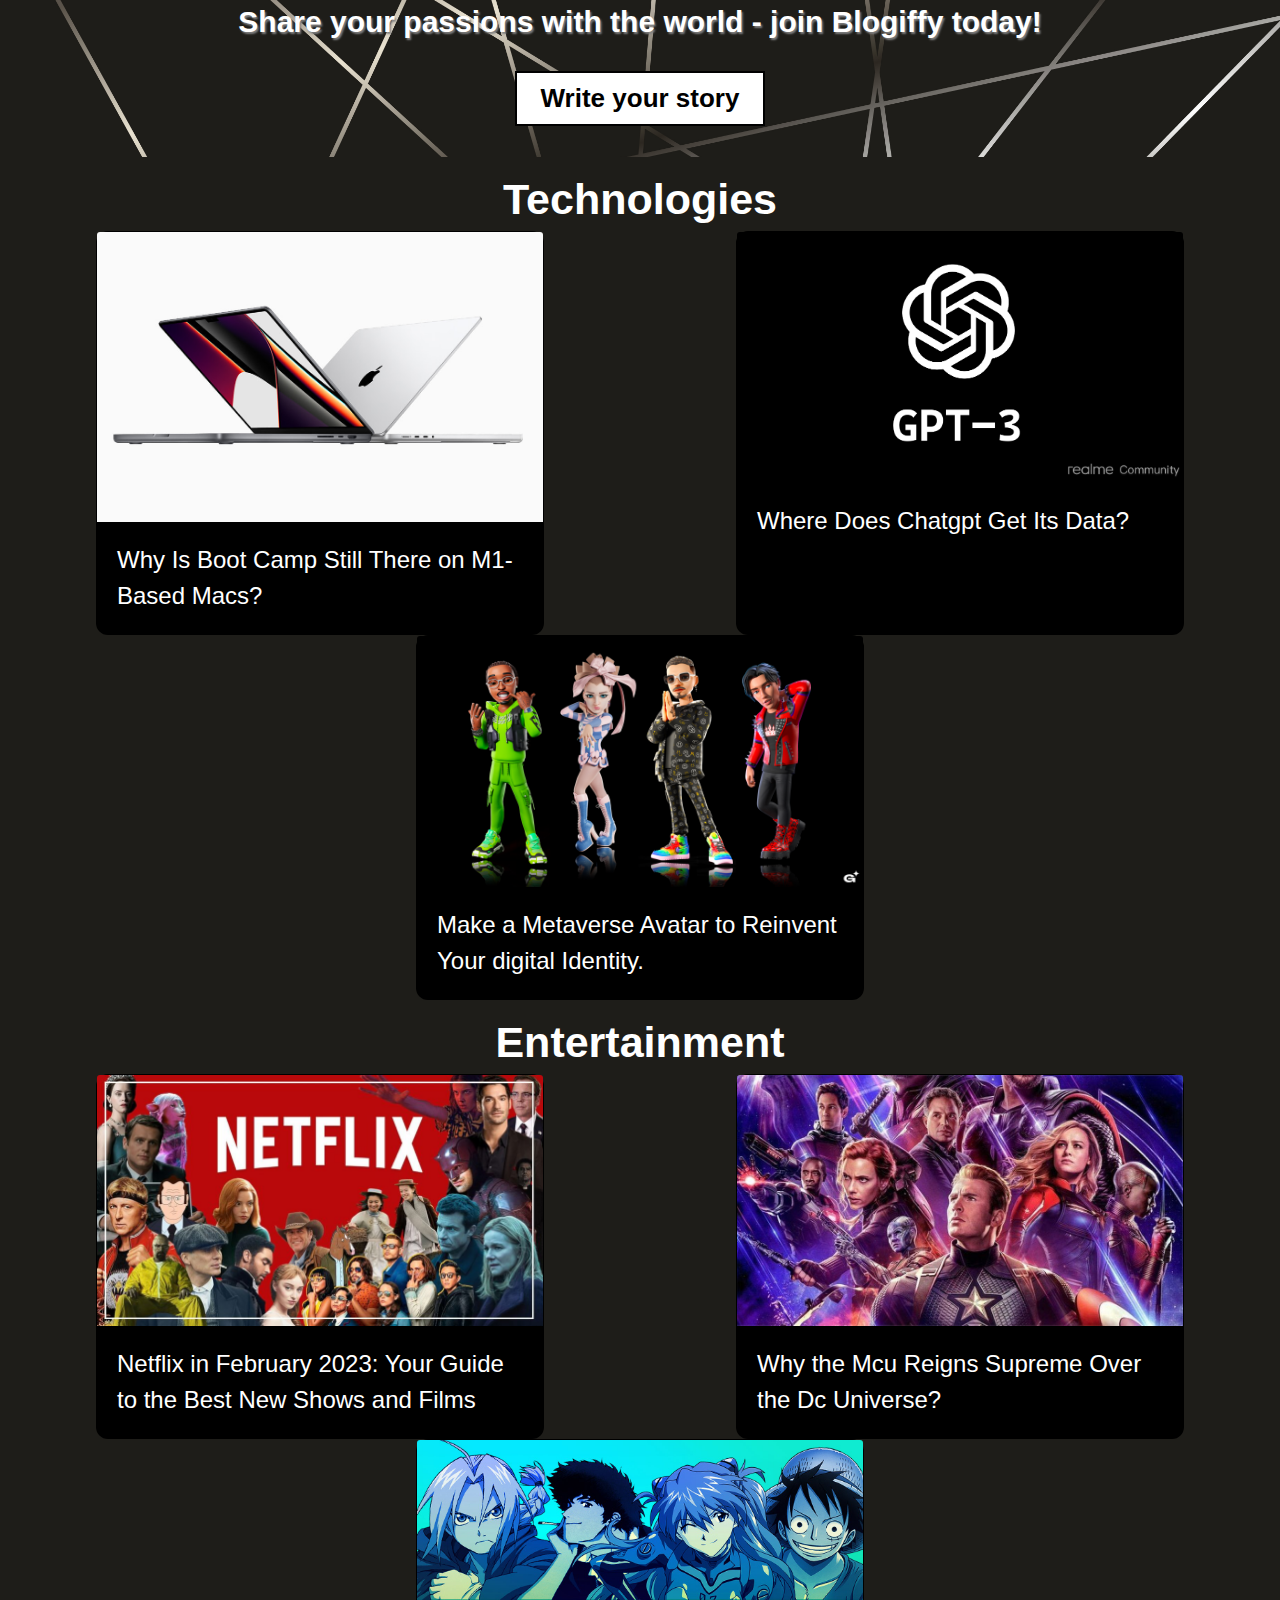
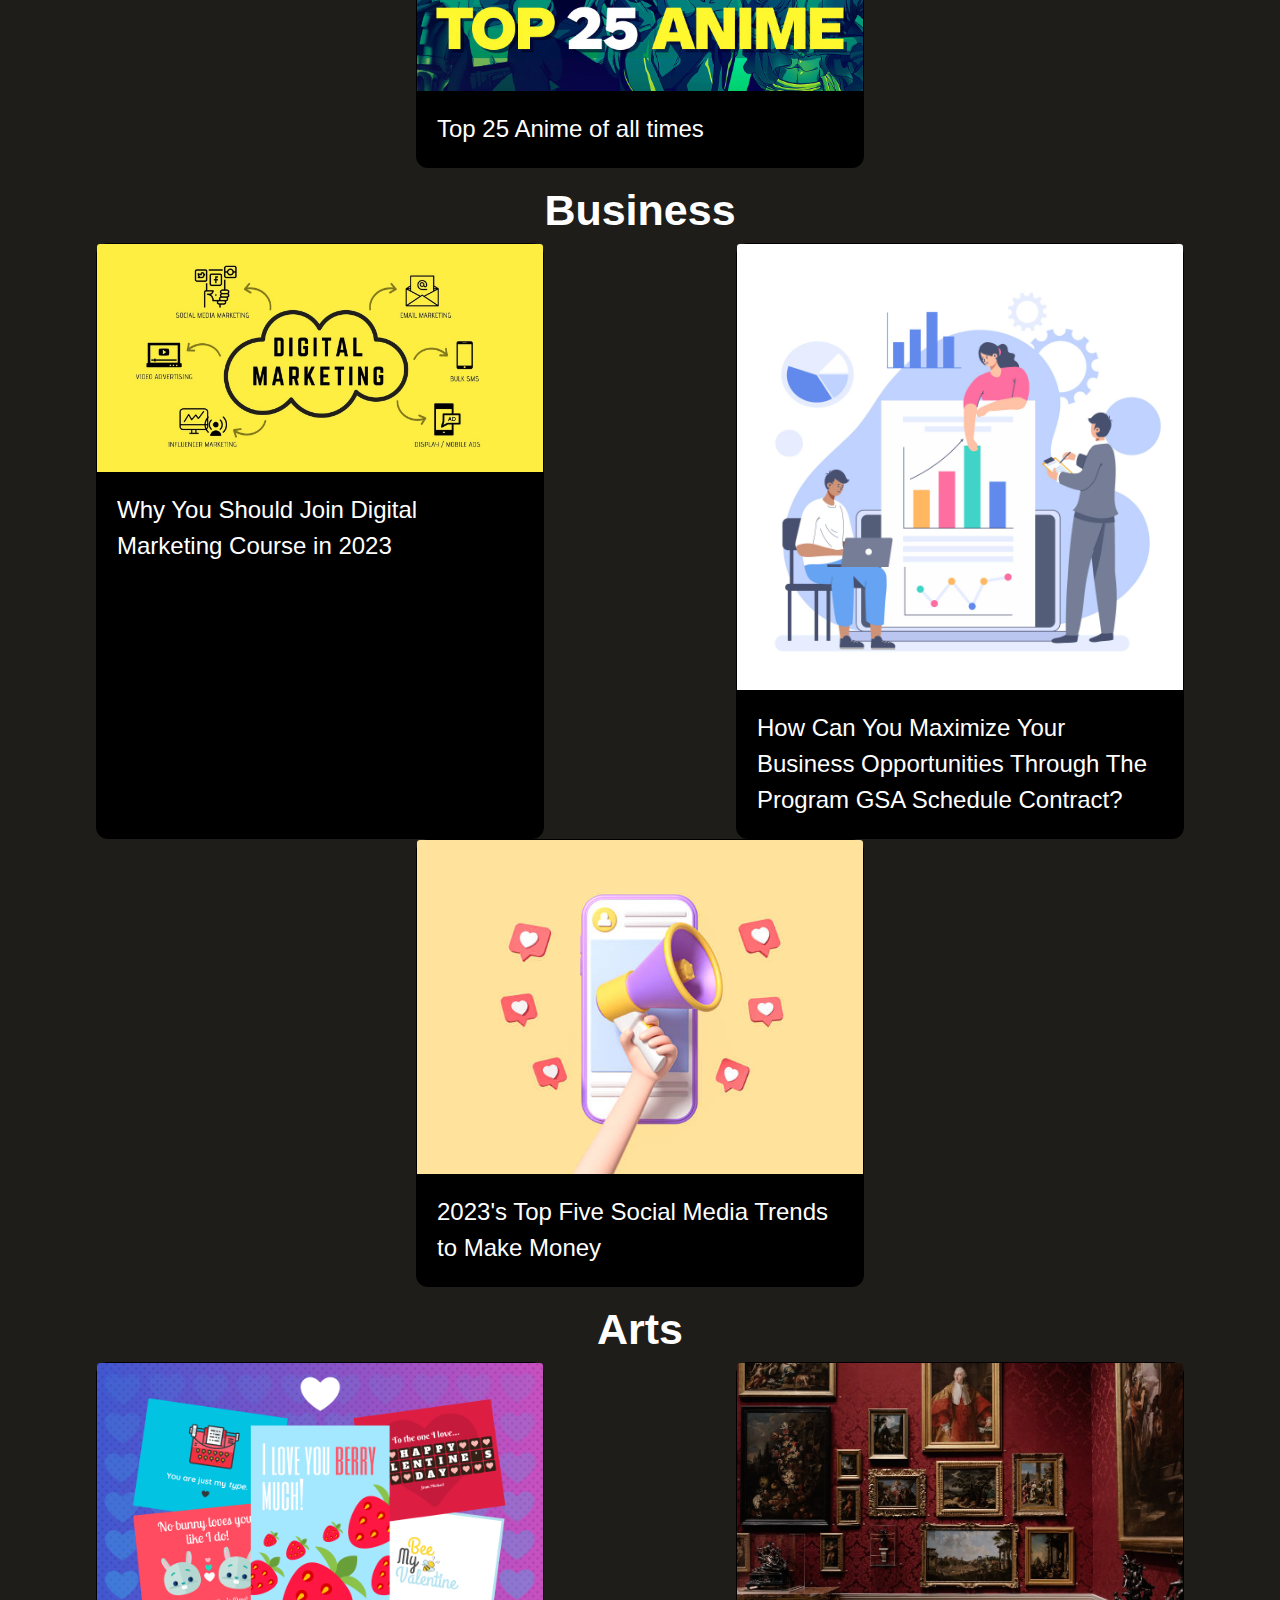
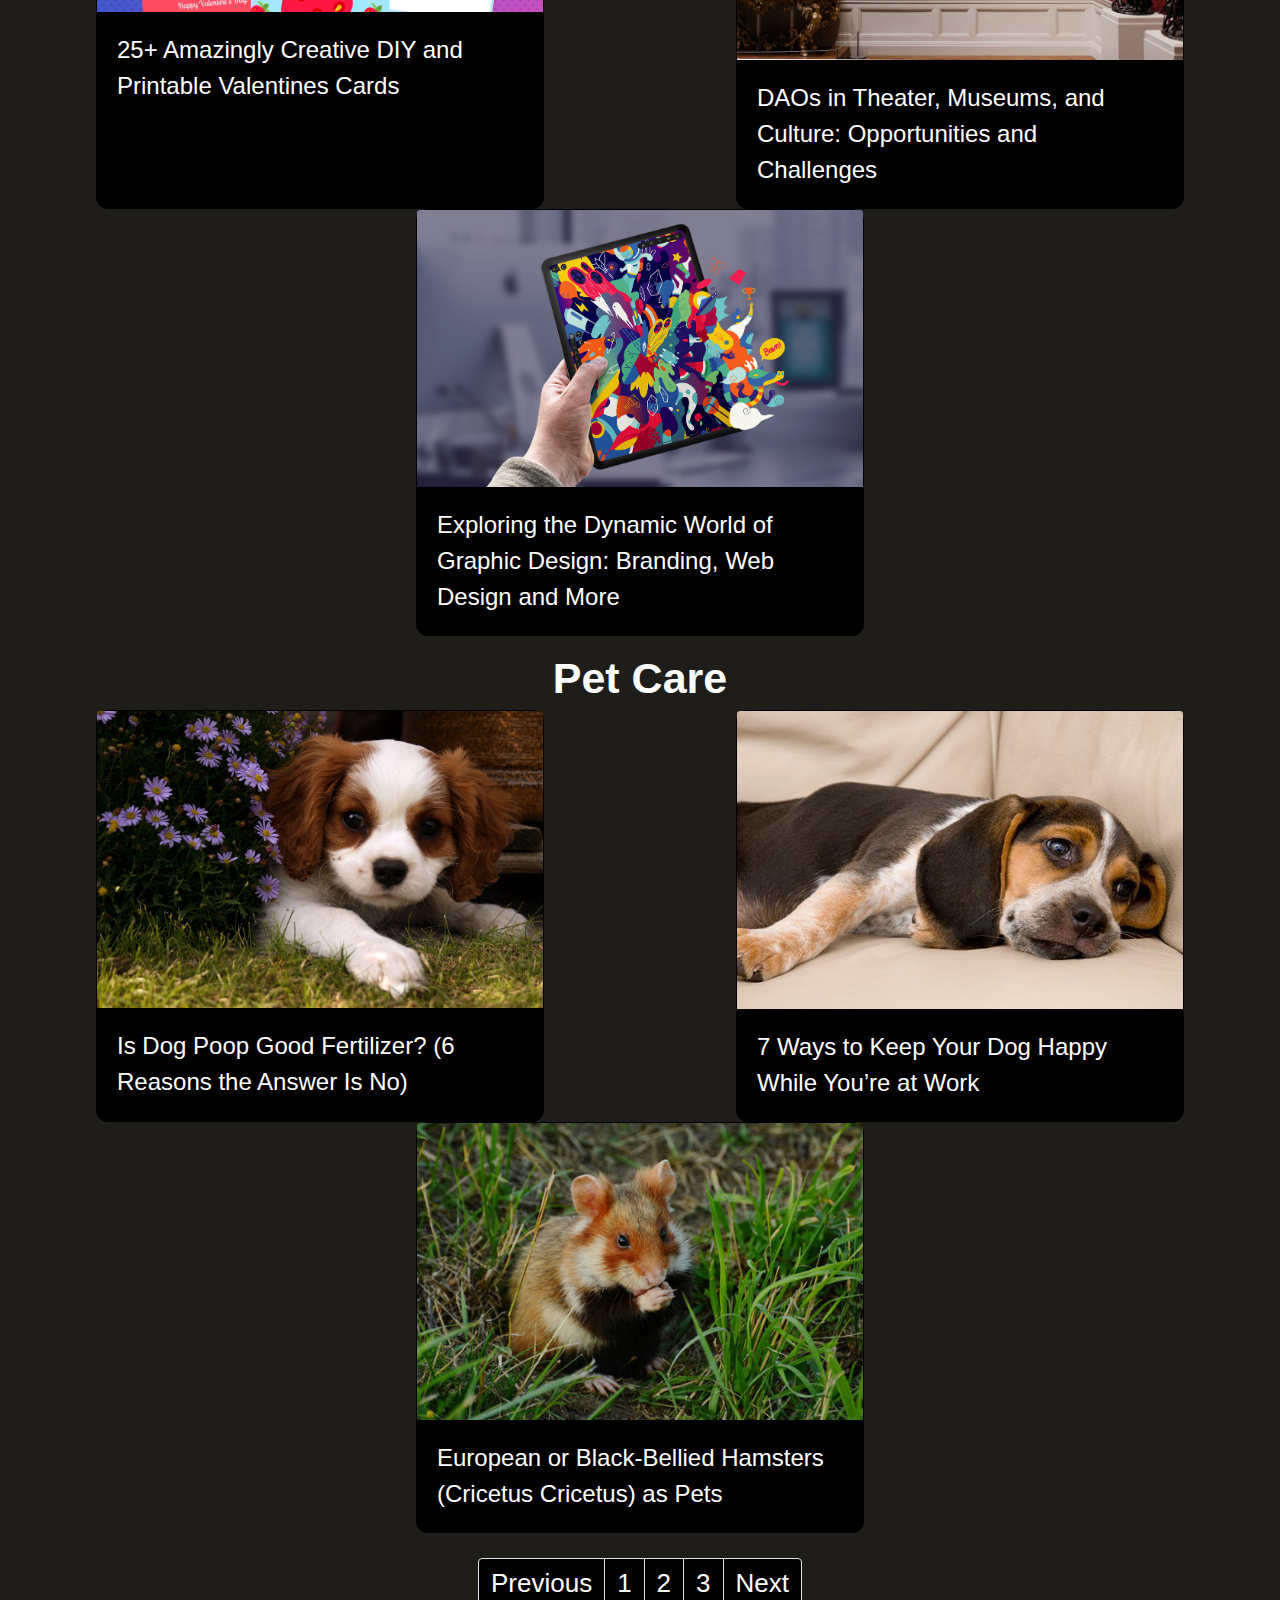
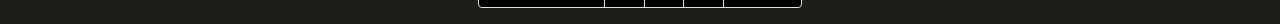
==== commit cb80ddbc: "15-feb" ====
--- a/Trinay Bhati/index.html
+++ b/Trinay Bhati/index.html
@@ -18,7 +18,7 @@
 				<span><i class="fa fa-facebook" aria-hidden="true"></i></span>
 			</span>
 			<span>
-				<a href="M:\programmes\projects\Team-Project\abdur\index.html" target=_blank class="navbar-button"><button class="mybutton4 button-post">Write<span class="button-post1"><i class="fa fa-pencil" aria-hidden="true"></i></span>  </button> </a>
+				<a href="M:\programmes\projects\Team-Project\abdur\index.html" target=_blank class="navbar-button"><button class="mybutton4 button-post">Write<span class="button-post1"><i class="fa fa-pencil" aria-hidden="true"></i></span></button> </a>
 				<a href="link" class="navbar-button">  Login/Signup</a>
 			</span>
 		</div>
@@ -205,6 +205,8 @@
 			</ul>
 		</nav>
 		</div>
+
+		
 		<script src="https://code.jquery.com/jquery-3.2.1.slim.min.js" integrity="sha384-KJ3o2DKtIkvYIK3UENzmM7KCkRr/rE9/Qpg6aAZGJwFDMVNA/GpGFF93hXpG5KkN" crossorigin="anonymous"></script>
 		<script src="https://cdn.jsdelivr.net/npm/popper.js@1.12.9/dist/umd/popper.min.js" integrity="sha384-ApNbgh9B+Y1QKtv3Rn7W3mgPxhU9K/ScQsAP7hUibX39j7fakFPskvXusvfa0b4Q" crossorigin="anonymous"></script>
 		<script src="https://cdn.jsdelivr.net/npm/bootstrap@4.0.0/dist/js/bootstrap.min.js" integrity="sha384-JZR6Spejh4U02d8jOt6vLEHfe/JQGiRRSQQxSfFWpi1MquVdAyjUar5+76PVCmYl" crossorigin="anonymous"></script>
--- a/Trinay Bhati/styling.css
+++ b/Trinay Bhati/styling.css
@@ -85,7 +85,7 @@
 	background-color: #1e1d19;
 }
 .card{
-	border-radius: 10px !important;
+	border-radius: 12px !important;
 	background-color: black !important;
 }
 .card-text{
@@ -93,7 +93,7 @@
 	font-size: 24px;
 }
 .article-image{
-	border-radius: 10px !important;
+	border-radius: 12px !important;
 }
 .navbar3{
 	display: flex;
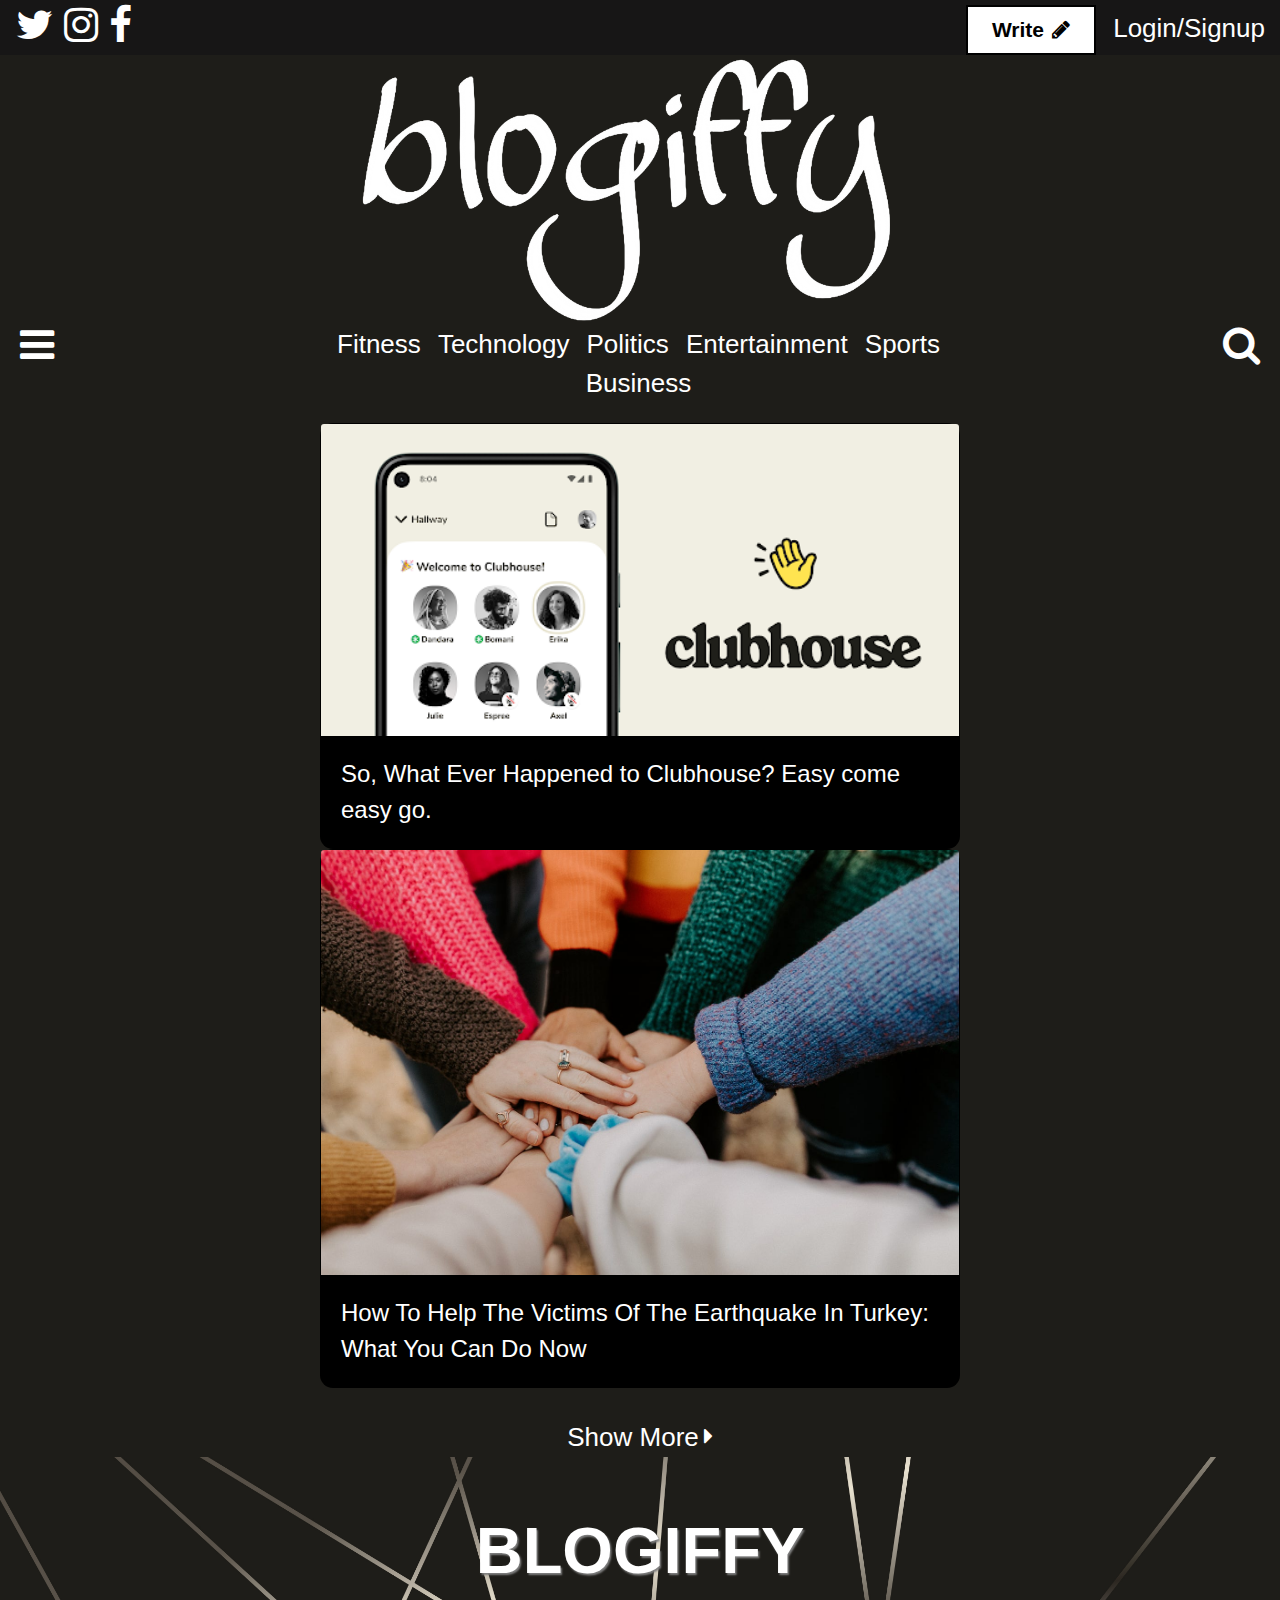
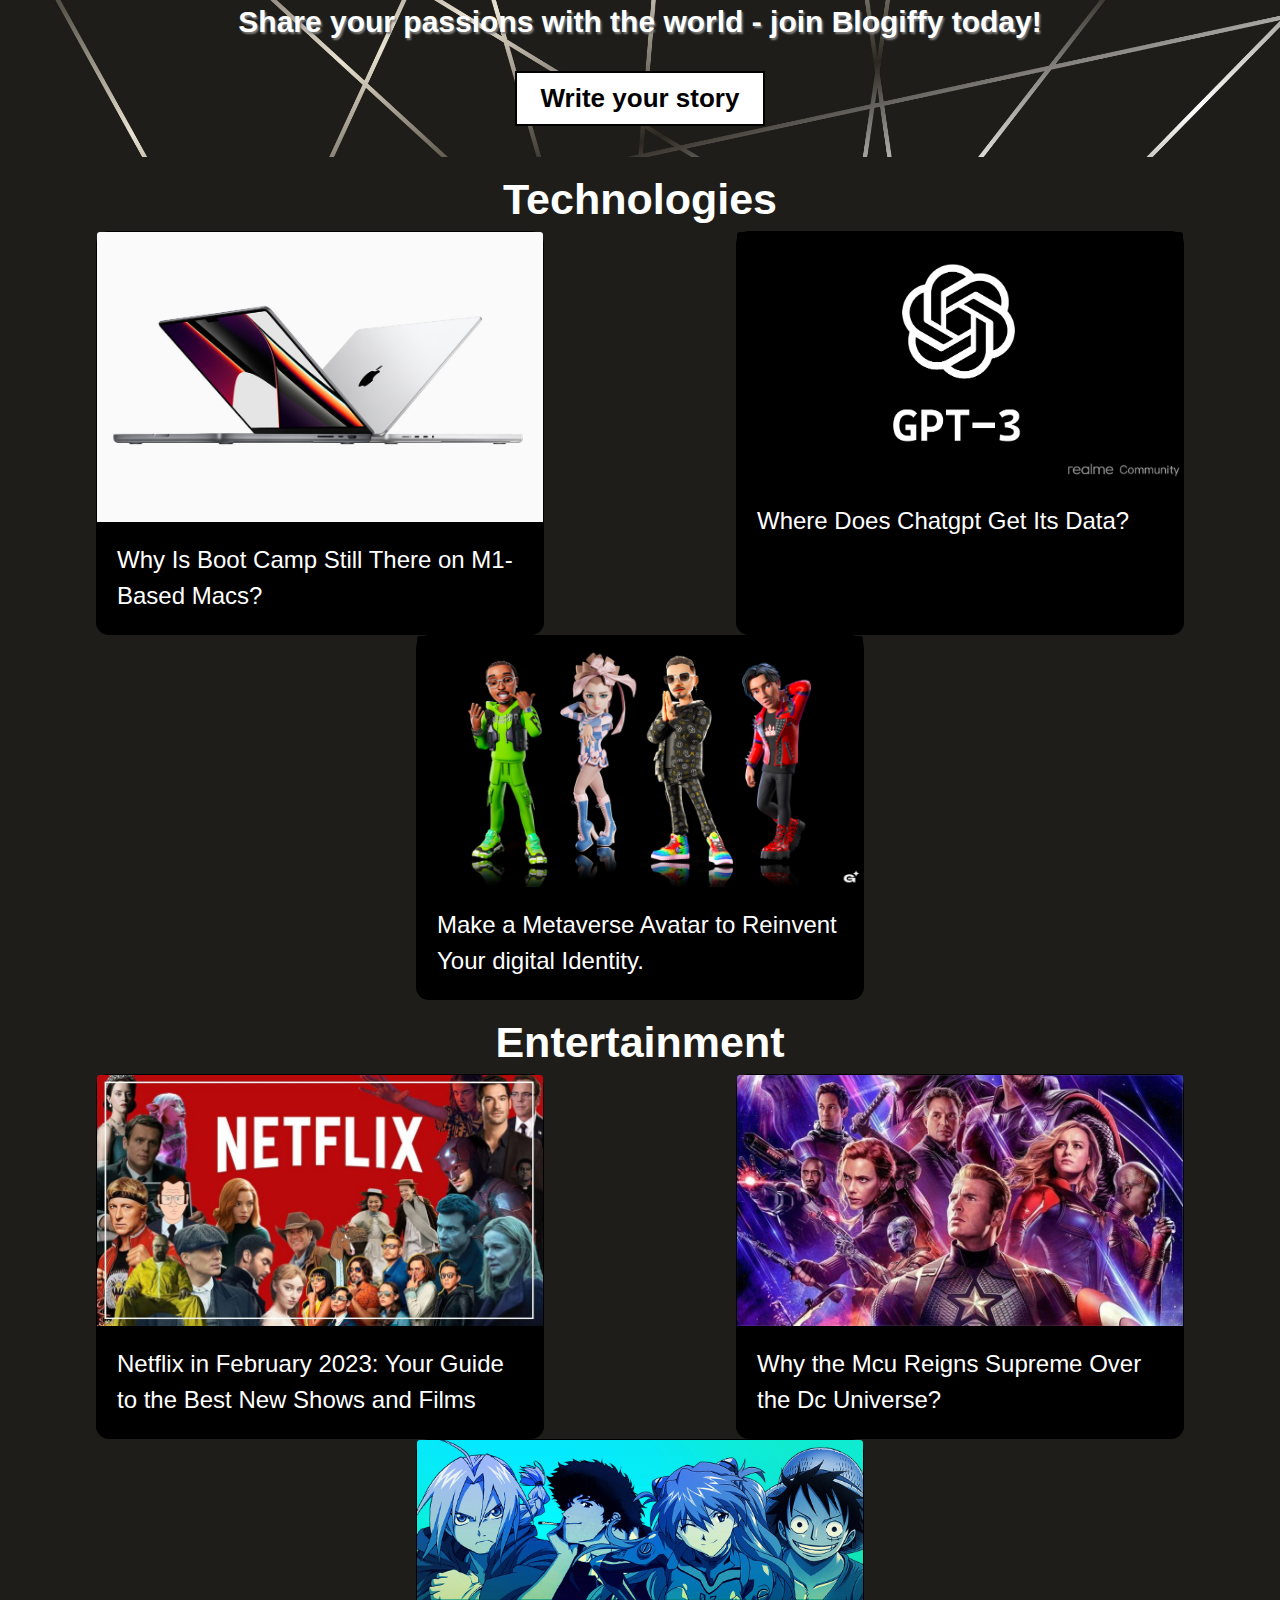
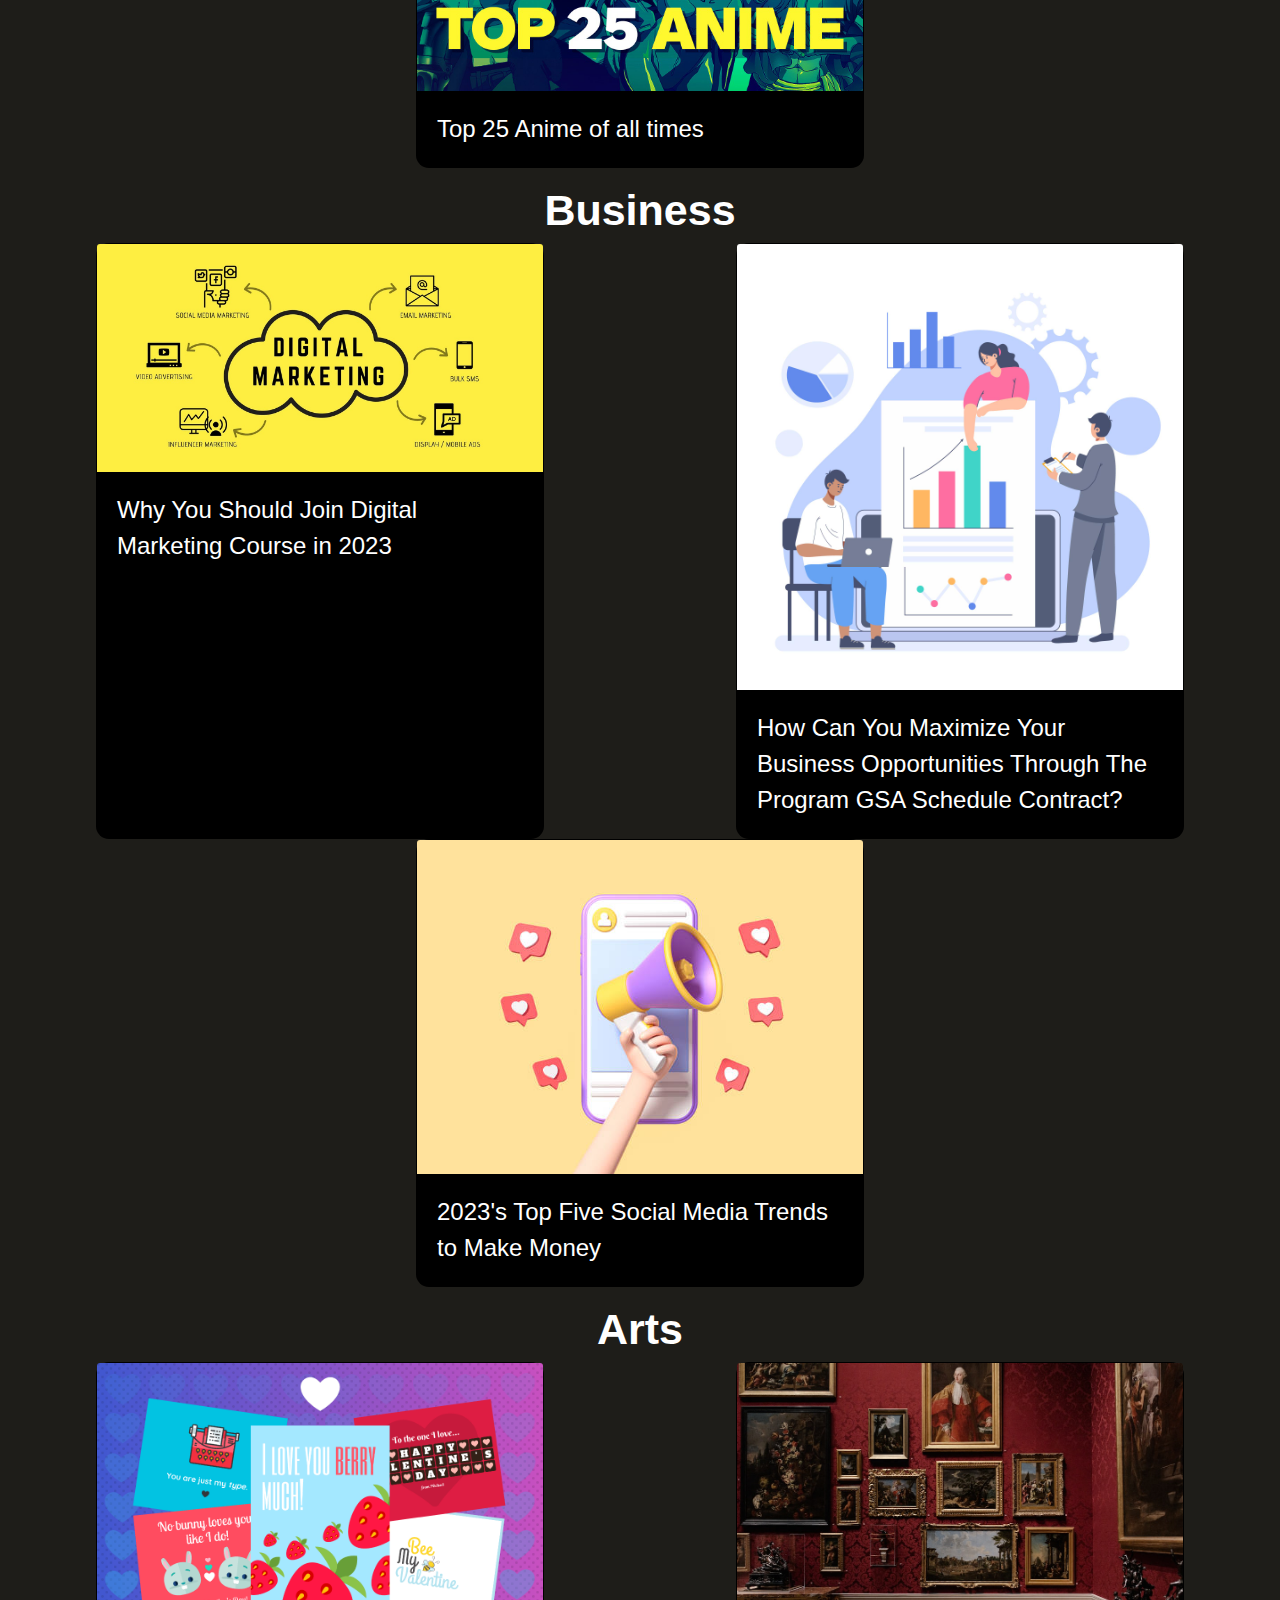
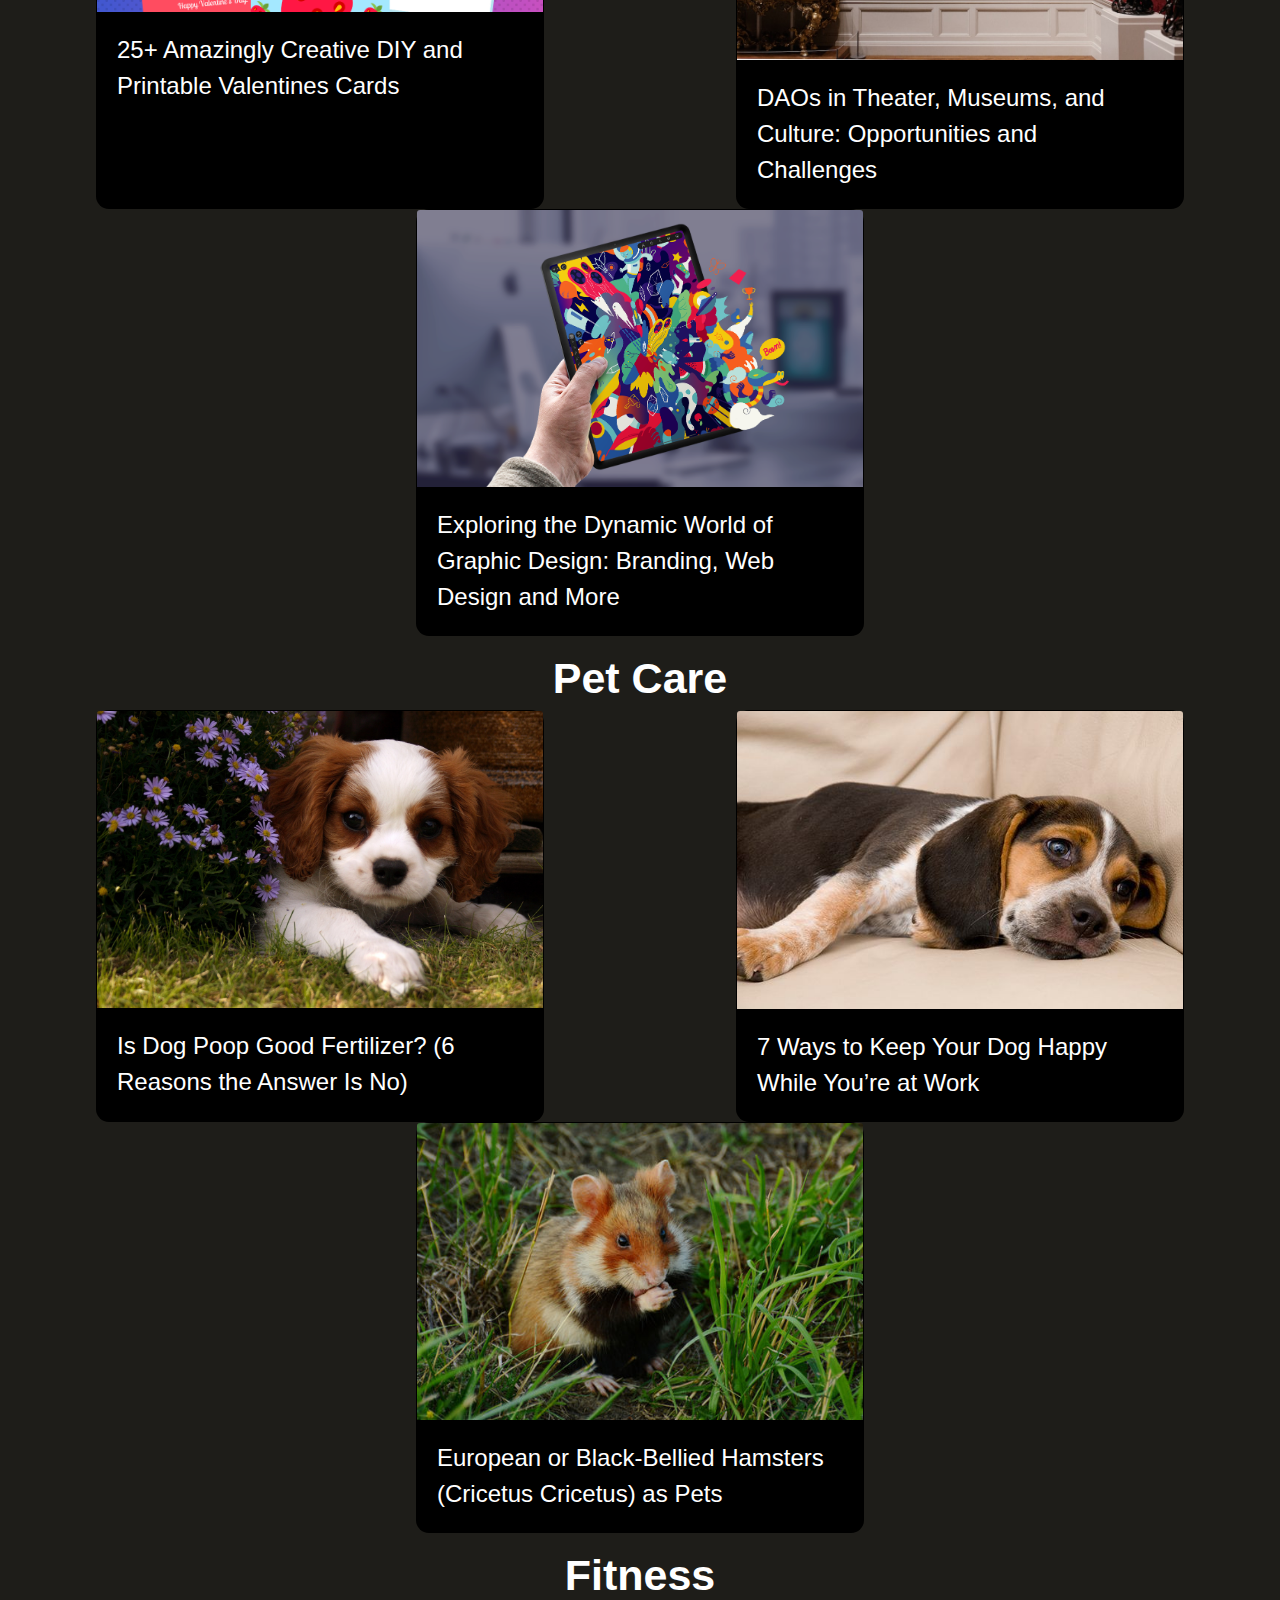
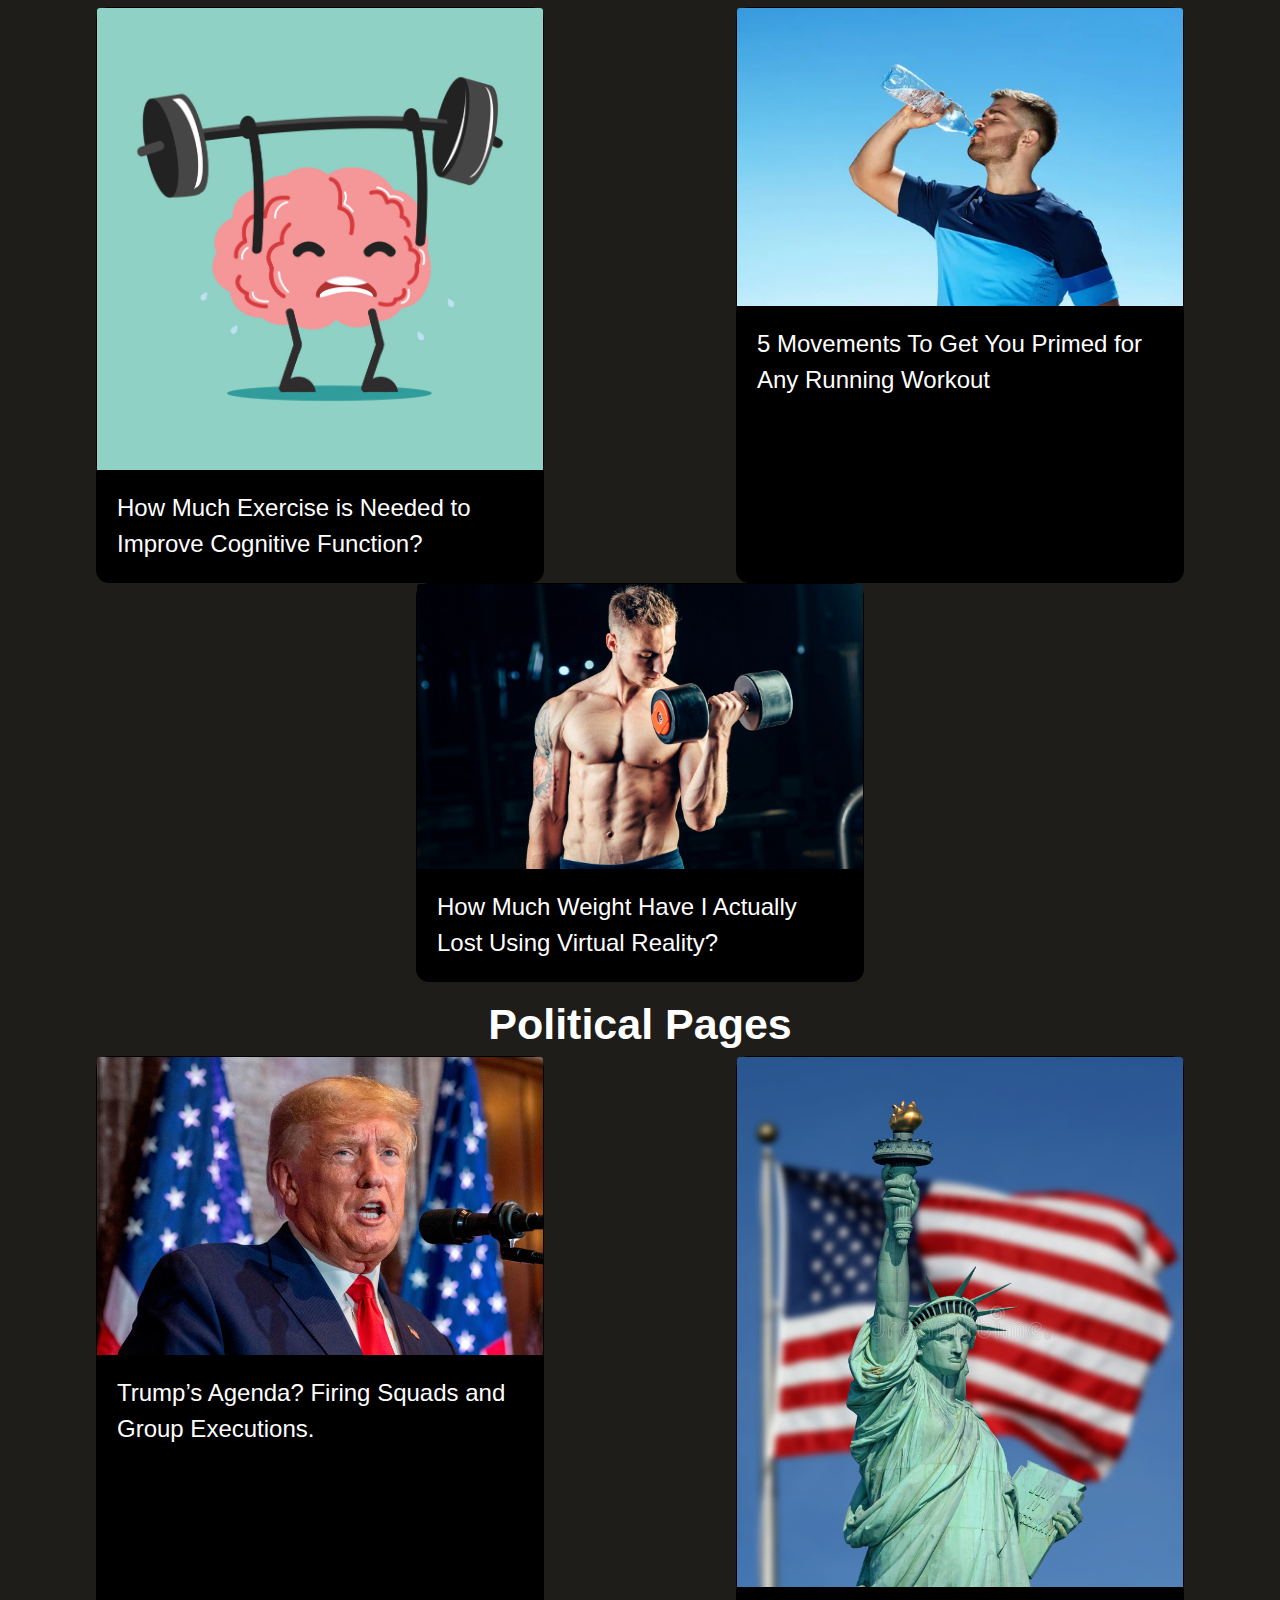
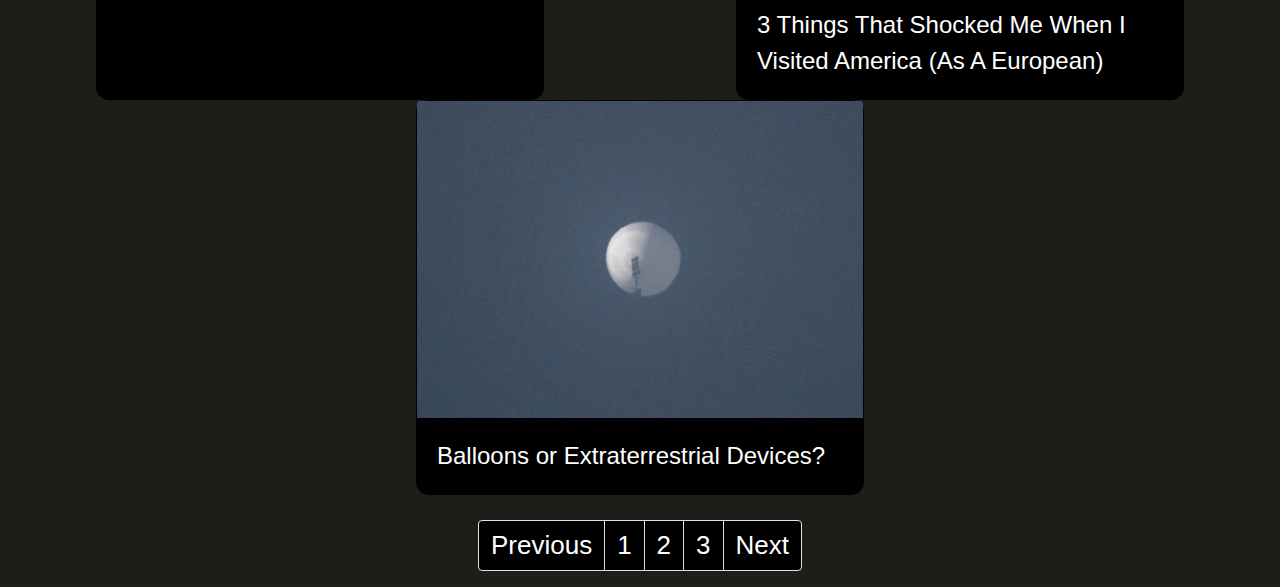
==== commit 1bacefb4: "16-feb" ====
--- a/Trinay Bhati/index.html
+++ b/Trinay Bhati/index.html
@@ -29,17 +29,17 @@
 		<div class="navbar2">
 			<span><i class="fa fa-bars" aria-hidden="true"></i></span>
 			<span class="nav2">
-				<a href="link">Fitness </a>
+				<a href="#fitness">Fitness </a>
 				<a href="#technology">Technology </a>
-				<a href="link">Politics </a>
+				<a href="#politics">Politics </a>
 				<a href="#entertainment">Entertainment </a>
 				<a href="link">Sports </a>
 				<a href="#business">Business </a>
 			</span>
 			<span><i class="fa fa-search" aria-hidden="true"></i></span>
 		</div>
+		
 		<div class="articles">
-			
 			<div class="card" style="width: 40rem;">
 				<img class="card-img-top" src="./article2.png" alt="Card image cap">
 				<div class="card-body">
@@ -67,9 +67,9 @@
 			<div class="third"><b>Share your passions with the world - join Blogiffy today!</b></div>
 			<div class="fourth " >
 				<!-- <div class="btn-group-toggle" data-toggle="buttons">
-					<label class="btn btn-secondary active">
-						<input type="checkbox" checked autocomplete="off"> Write on Blogiffy
-					</label>
+						<label class="btn btn-secondary active">
+								<input type="checkbox" checked autocomplete="off"> Write on Blogiffy
+						</label>
 				</div> -->
 				<a href="M:\programmes\projects\Team-Project\abdur\index.html" target=_blank> <button class="mybutton4">Write your story</button></a>
 			</div>
@@ -190,22 +190,67 @@
 				</div>
 			</div>
 		</div>
+		<div class="navbar3">
+			<div class="heading2" id="fitness" ><b>Fitness</b> </div>
+		</div>
+		<div class="articles2">
+			<div class="card" style="width: 28rem;">
+				<img class="card-img-top" src="./article19.jpg" alt="Card image cap">
+				<div class="card-body">
+					<p class="card-text">How Much Exercise is Needed to Improve Cognitive Function?</p>
+				</div>
+			</div>
+			<div class="card" style="width: 28rem;">
+				<img class="card-img-top" src="./article20.jpg" alt="Card image cap">
+				<div class="card-body">
+					<p class="card-text">5 Movements To Get You Primed for Any Running Workout</p>
+				</div>
+			</div>
+			<div class="card" style="width: 28rem;">
+				<img class="card-img-top" src="./article21.jpg" alt="Card image cap">
+				<div class="card-body">
+					<p class="card-text">How Much Weight Have I Actually Lost Using Virtual Reality?</p>
+				</div>
+			</div>
+		</div>
+		<div class="navbar3">
+			<div class="heading2" id="politics"><b>Political Pages</b> </div>
+		</div>
+		<div class="articles2">
+			<div class="card" style="width: 28rem;">
+				<img class="card-img-top" src="./article22.jpg" alt="Card image cap">
+				<div class="card-body">
+					<p class="card-text">Trump’s Agenda? Firing Squads and Group Executions.</p>
+				</div>
+			</div>
+			<div class="card" style="width: 28rem;">
+				<img class="card-img-top" src="./article23.jpg" alt="Card image cap">
+				<div class="card-body">
+					<p class="card-text">3 Things That Shocked Me When I Visited America (As A European)</p>
+				</div>
+			</div>
+			<div class="card" style="width: 28rem;">
+				<img class="card-img-top" src="./article24.jpg" alt="Card image cap">
+				<div class="card-body">
+					<p class="card-text">Balloons or Extraterrestrial Devices?</p>
+				</div>
+			</div>
+		</div>
 		<div class="navbar4">
 			<nav aria-label="Page navigation example">
-			<ul class="pagination justify-content-center">
-				<li class="page-item disabled">
-					<a class="page-link">Previous</a>
-				</li>
-				<li class="page-item"><a class="page-link" href="#">1</a></li>
-				<li class="page-item"><a class="page-link" href="#">2</a></li>
-				<li class="page-item"><a class="page-link" href="#">3</a></li>
-				<li class="page-item">
-					<a class="page-link" href="#">Next</a>
-				</li>
-			</ul>
-		</nav>
-		</div>
-
+				<ul class="pagination justify-content-center">
+					<li class="page-item disabled">
+						<a class="page-link">Previous</a>
+					</li>
+					<li class="page-item"><a class="page-link" href="#">1</a></li>
+					<li class="page-item"><a class="page-link" href="#">2</a></li>
+					<li class="page-item"><a class="page-link" href="#">3</a></li>
+					<li class="page-item">
+						<a class="page-link" href="#">Next</a>
+					</li>
+				</ul>
+			</nav>
+		</div>
 		
 		<script src="https://code.jquery.com/jquery-3.2.1.slim.min.js" integrity="sha384-KJ3o2DKtIkvYIK3UENzmM7KCkRr/rE9/Qpg6aAZGJwFDMVNA/GpGFF93hXpG5KkN" crossorigin="anonymous"></script>
 		<script src="https://cdn.jsdelivr.net/npm/popper.js@1.12.9/dist/umd/popper.min.js" integrity="sha384-ApNbgh9B+Y1QKtv3Rn7W3mgPxhU9K/ScQsAP7hUibX39j7fakFPskvXusvfa0b4Q" crossorigin="anonymous"></script>
--- a/Trinay Bhati/styling.css
+++ b/Trinay Bhati/styling.css
@@ -60,6 +60,7 @@
 }
 .image-banner1{
 	height: 30vh;
+	max-width: 85vw;
 }
 .fa-bars{
 	color:white !important;
@@ -85,7 +86,7 @@
 	background-color: #1e1d19;
 }
 .card{
-	border-radius: 12px !important;
+	border-radius: 13px !important;
 	background-color: black !important;
 }
 .card-text{
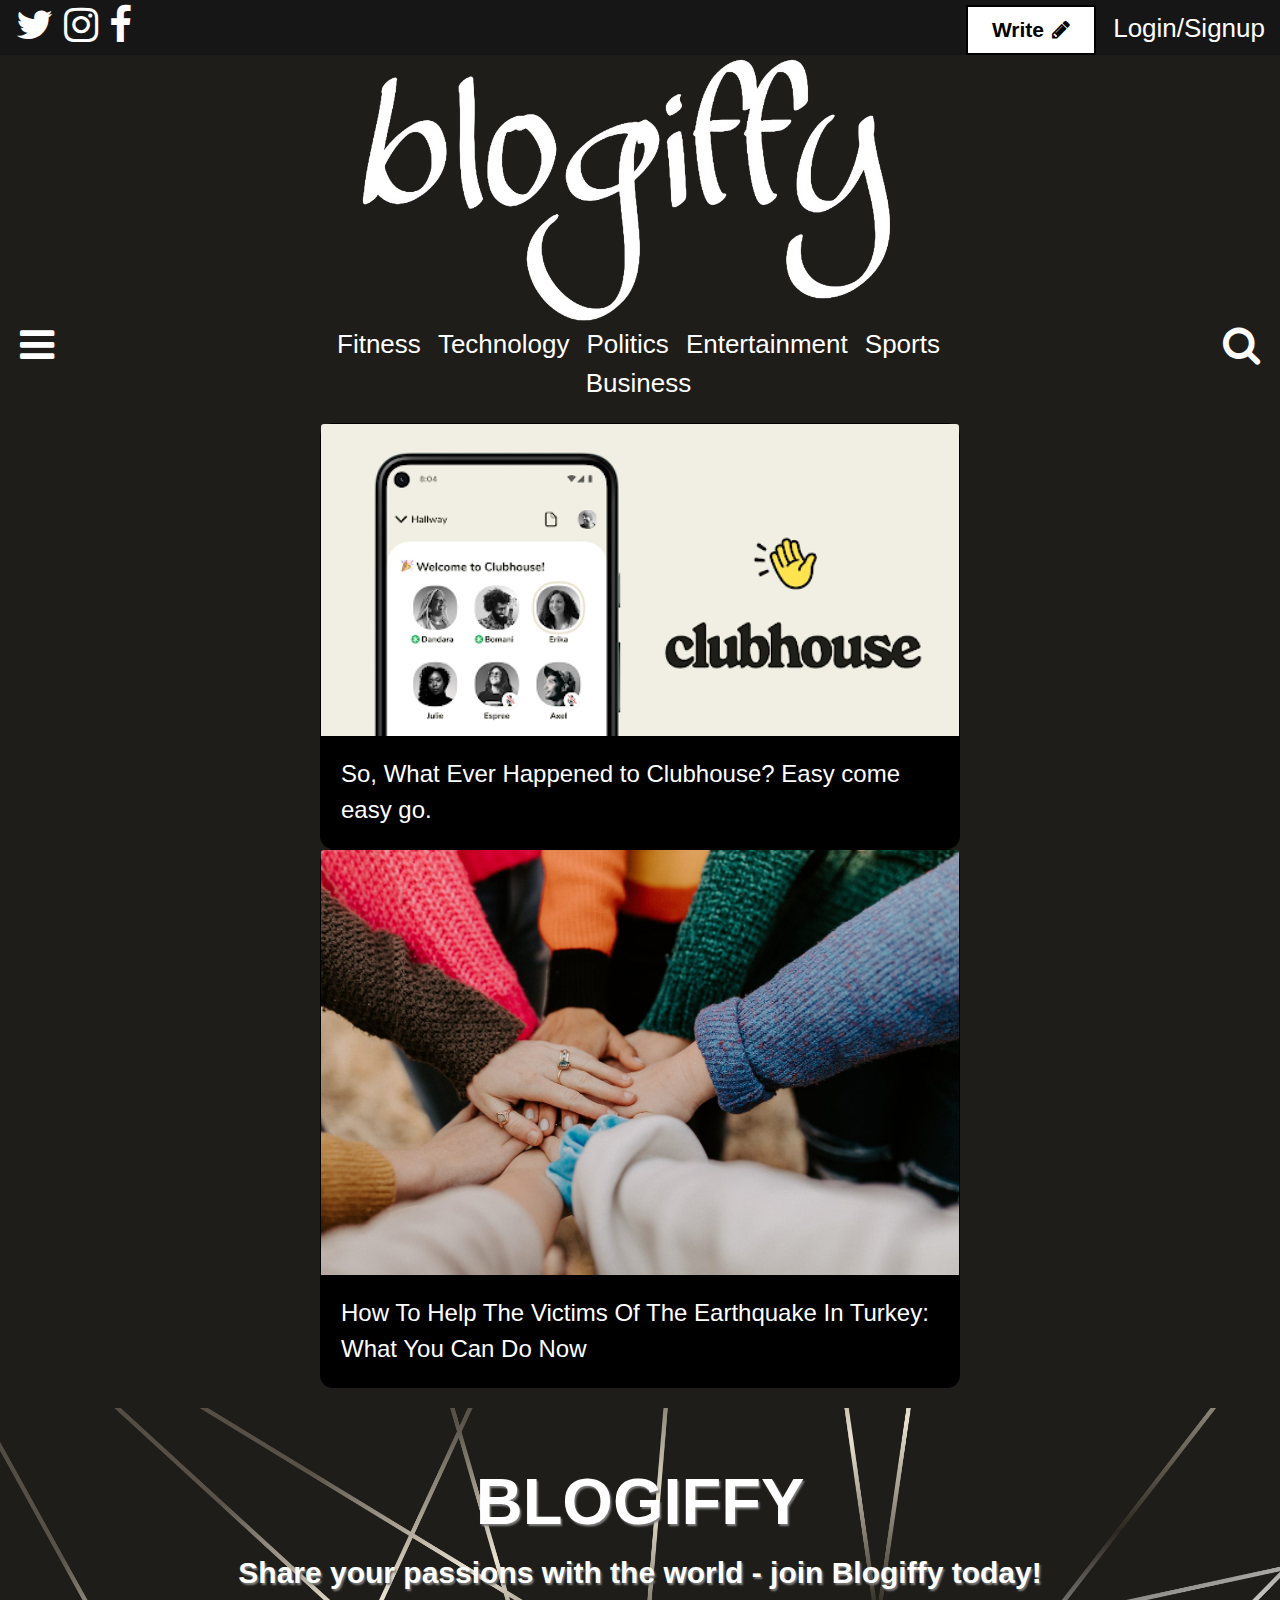
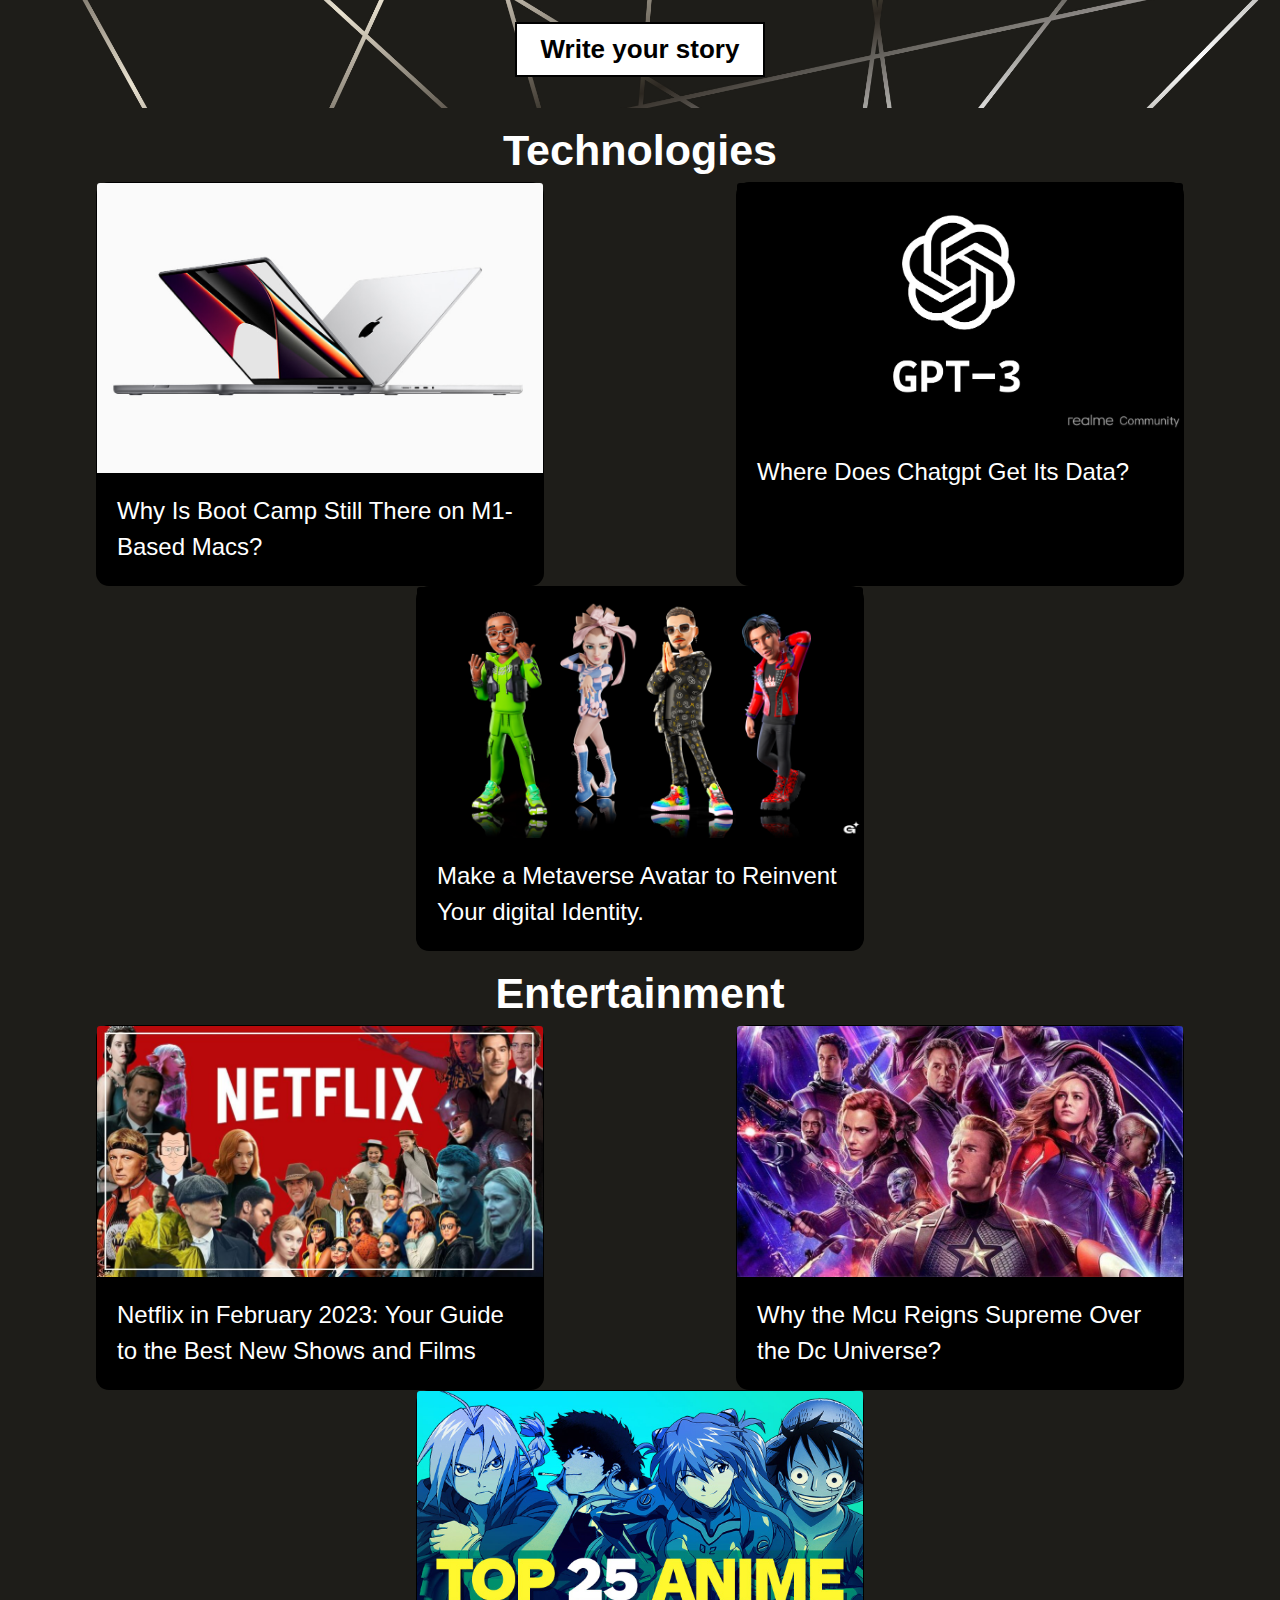
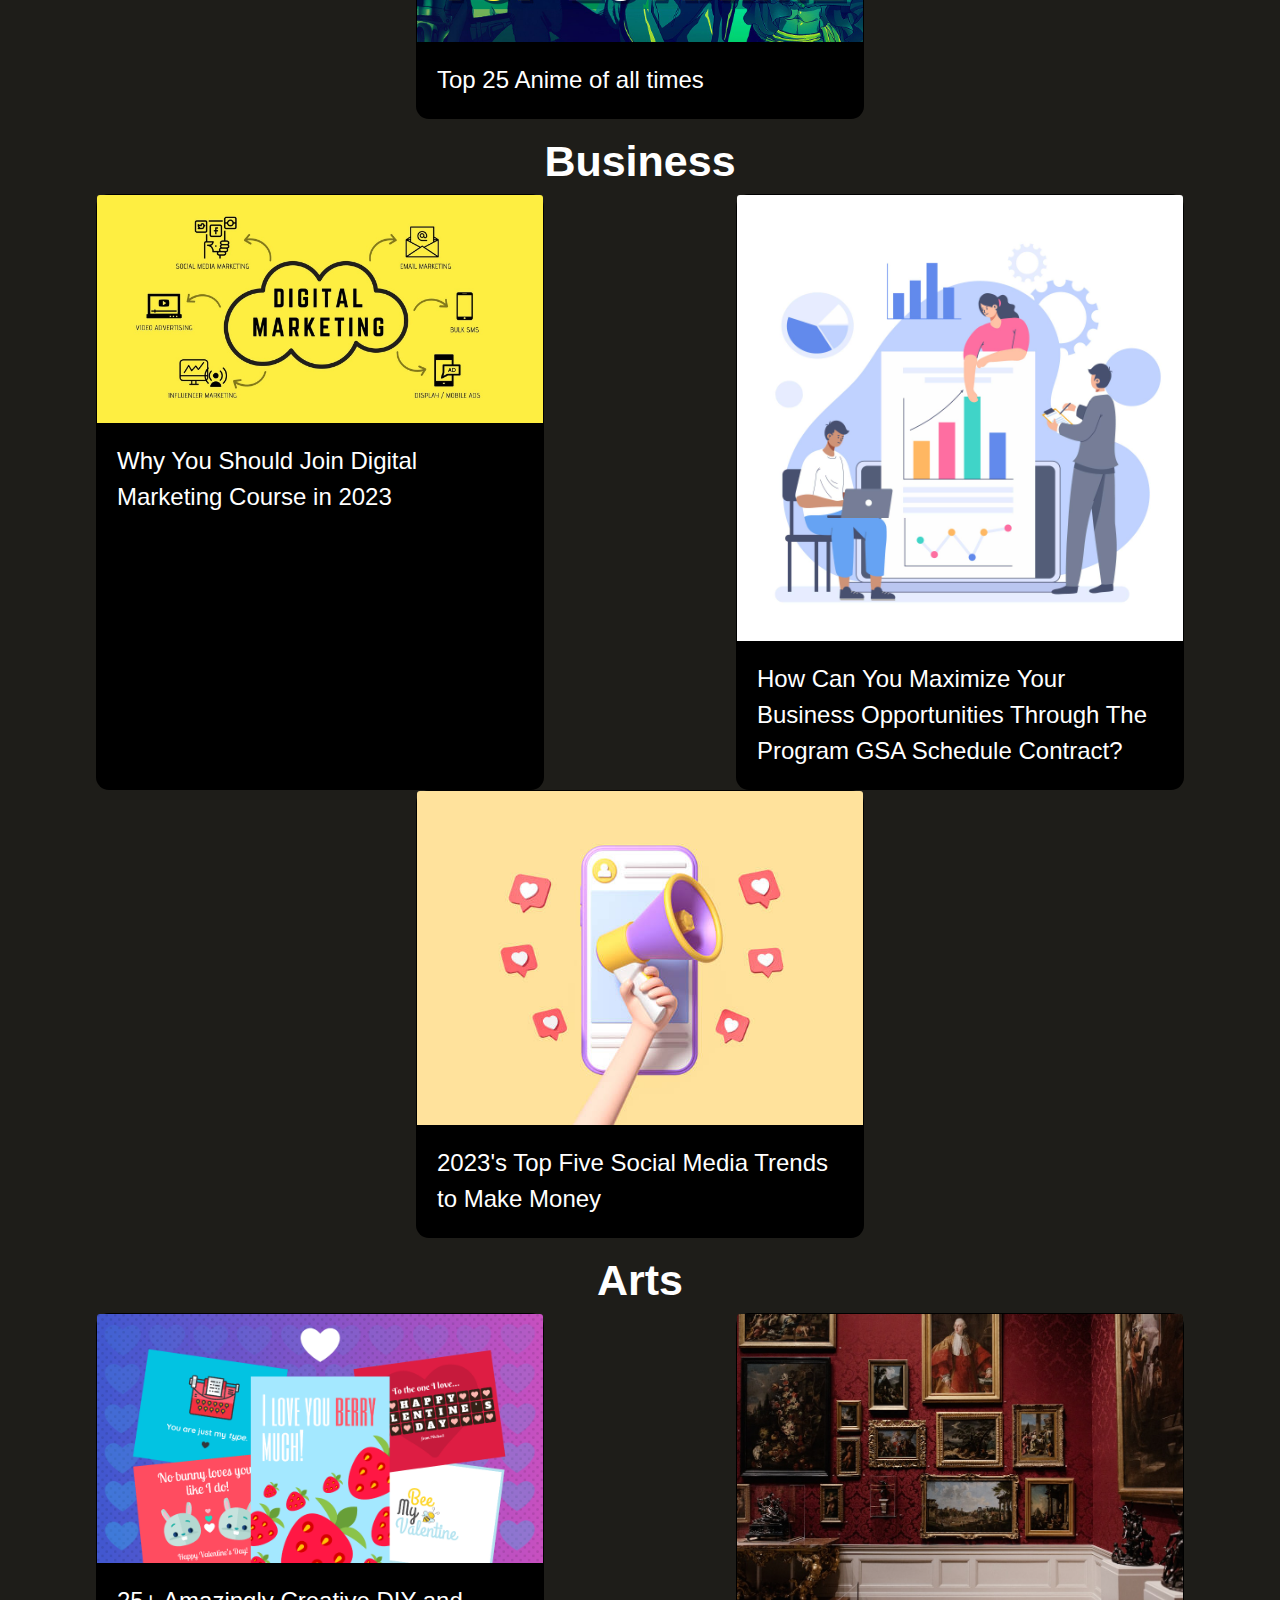
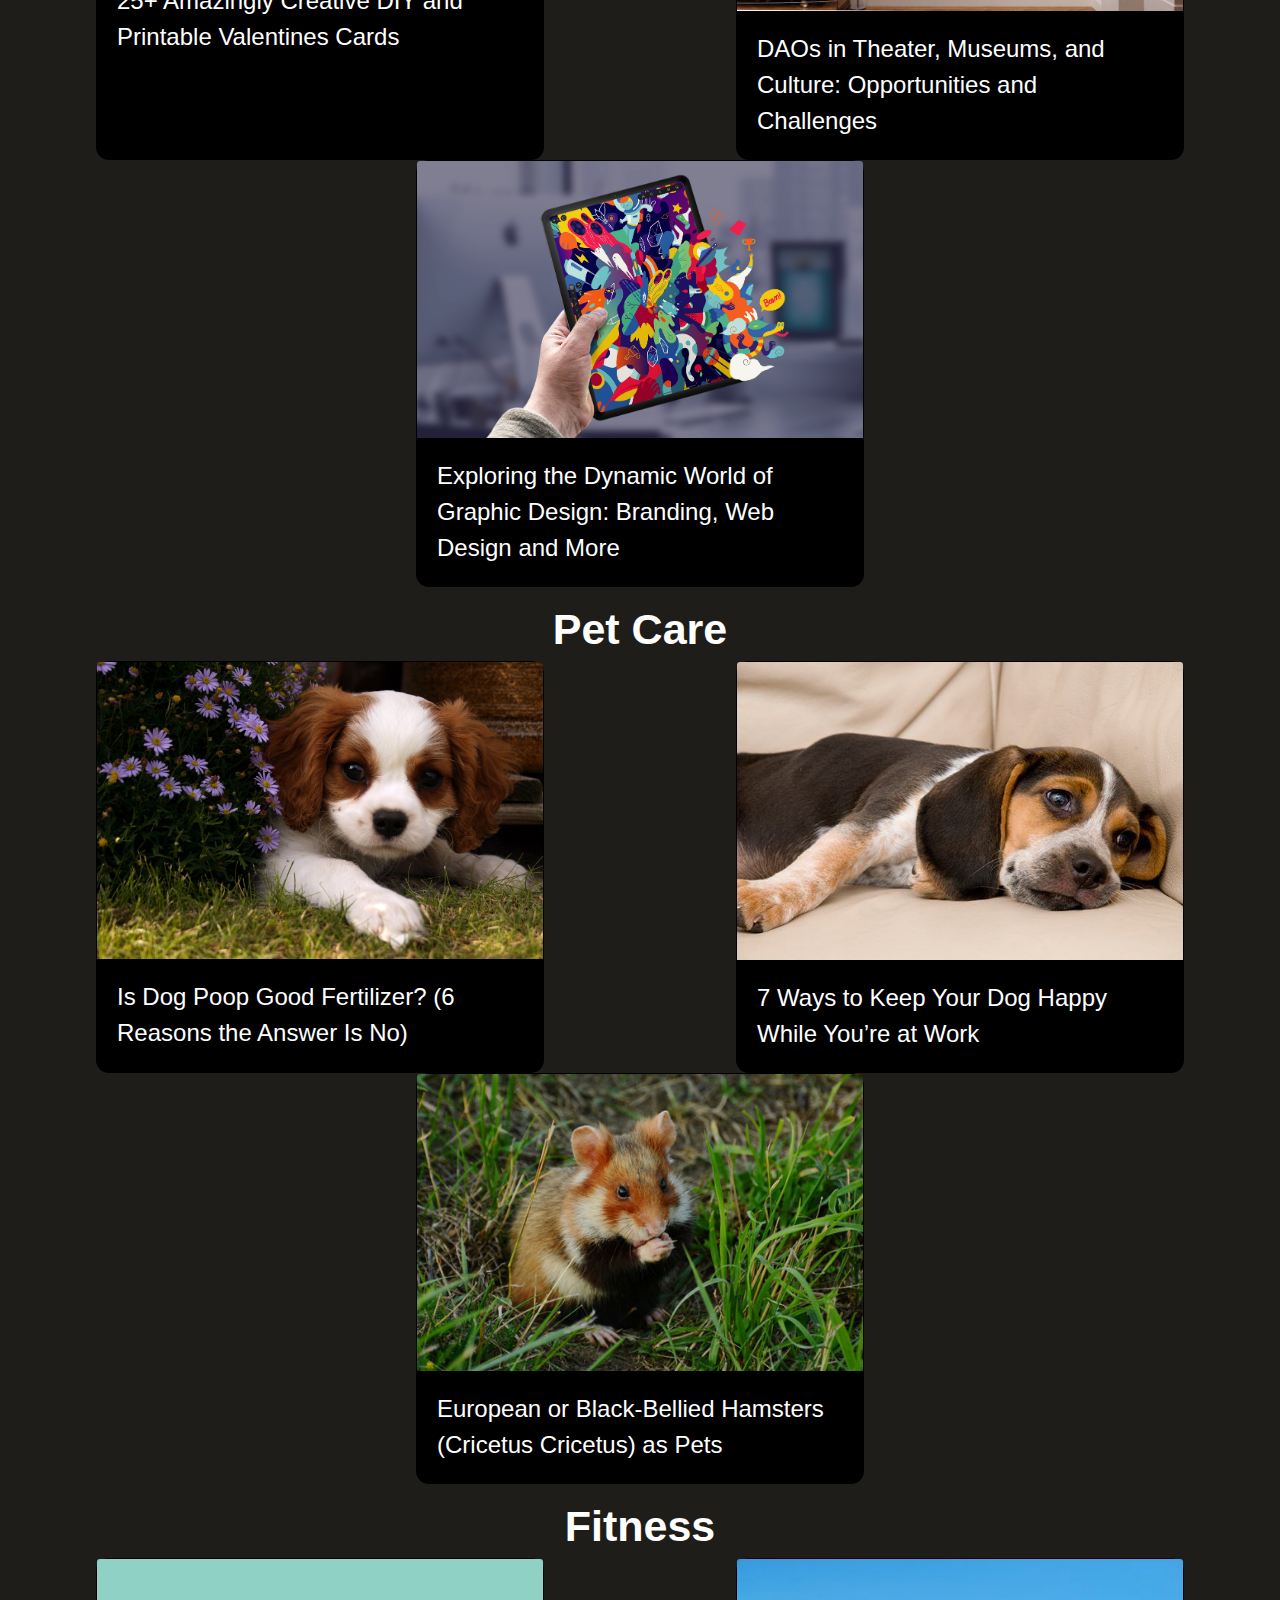
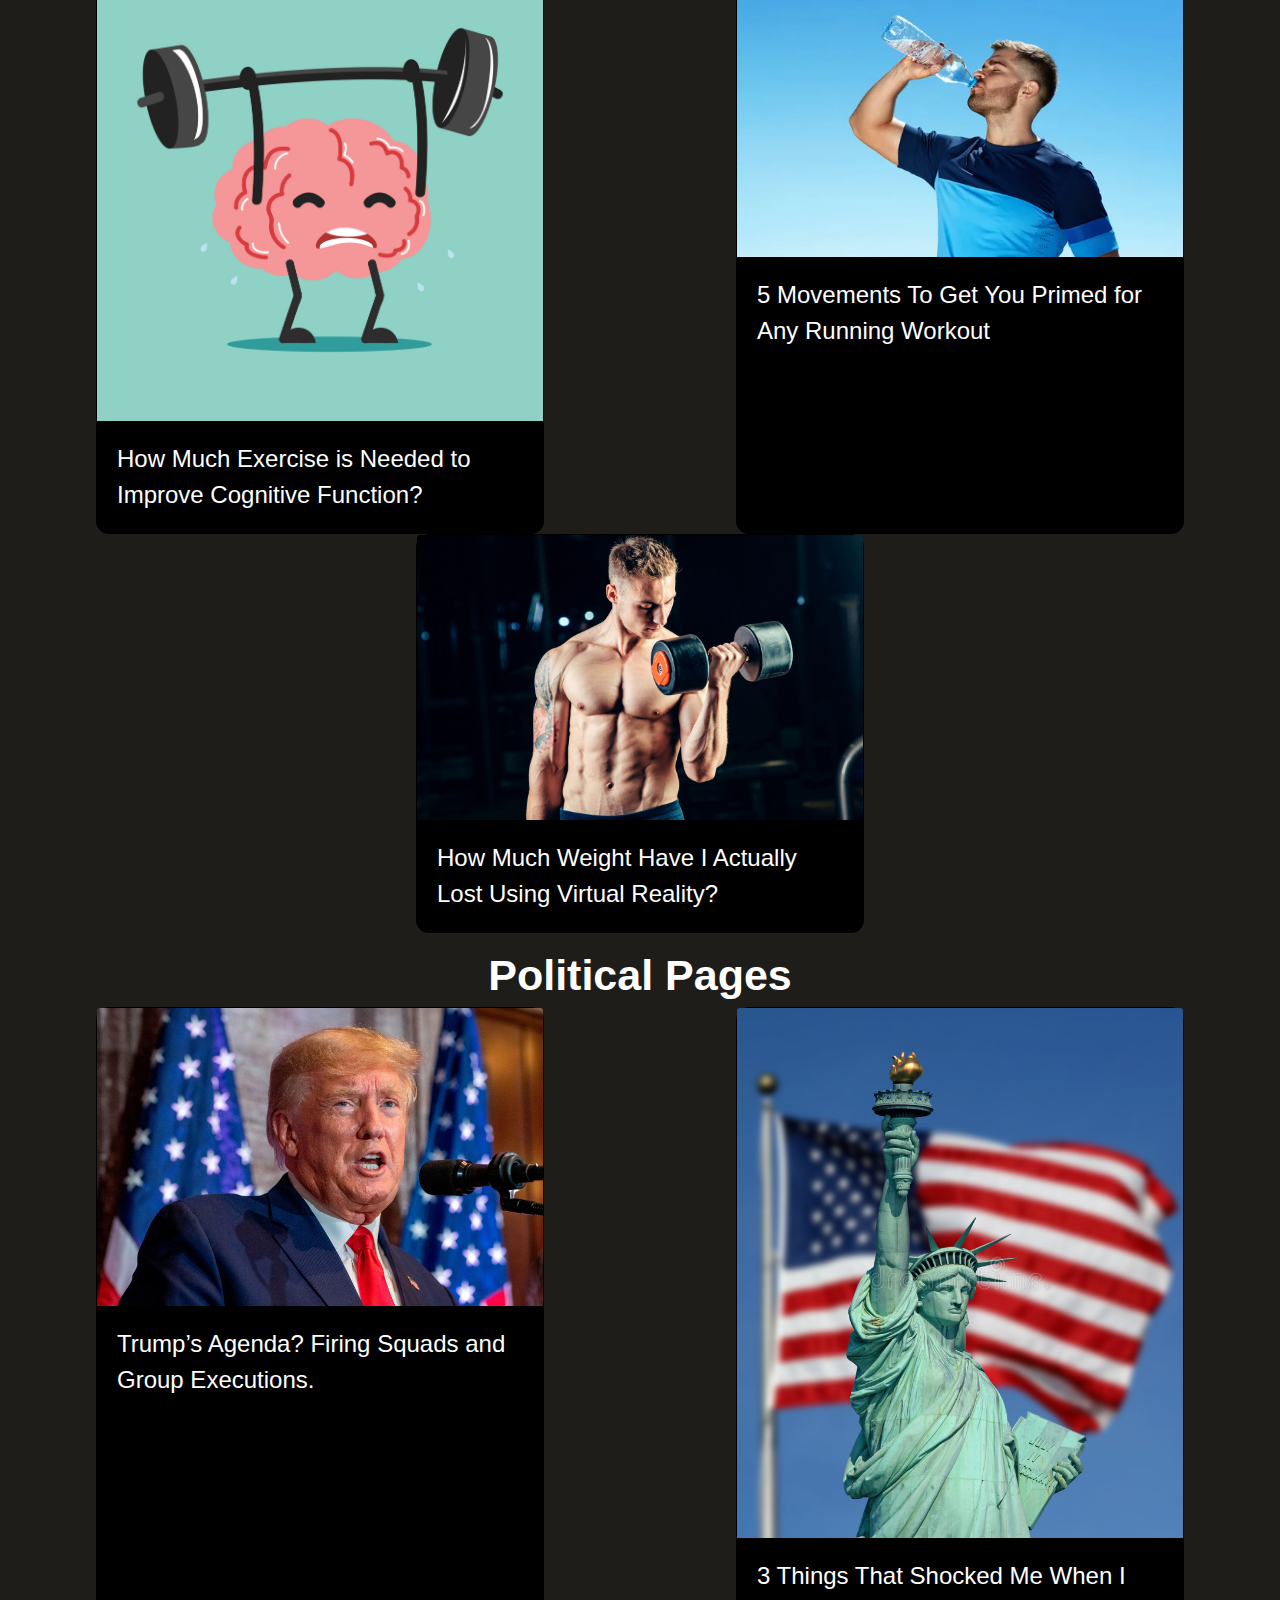
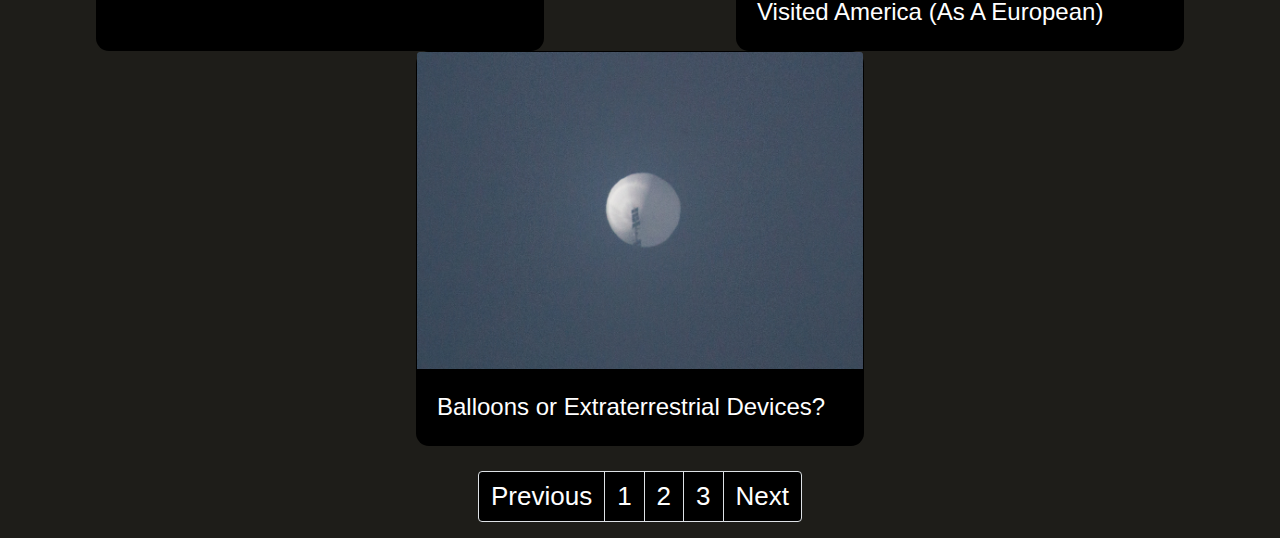
==== commit 20db142e: "18-feb" ====
--- a/Trinay Bhati/index.html
+++ b/Trinay Bhati/index.html
@@ -13,9 +13,9 @@
 		
 		<div class="navbar1">
 			<span class="nav1">
-				<span><i class="fa fa-twitter" aria-hidden="true"></i></span>
-				<span><i class="fa fa-instagram" aria-hidden="true"></i></span>
-				<span><i class="fa fa-facebook" aria-hidden="true"></i></span>
+				<span><a href="https://twitter.com/home" target= _blank><i class="fa fa-twitter" aria-hidden="true"></i></a> </span>
+				<span><a href="https://www.instagram.com/" target= _blank><i class="fa fa-instagram" aria-hidden="true"></i></a> </span>
+				<span><a href="https://www.facebook.com/" target= _blank><i class="fa fa-facebook" aria-hidden="true"></i></a> </span>
 			</span>
 			<span>
 				<a href="M:\programmes\projects\Team-Project\abdur\index.html" target=_blank class="navbar-button"><button class="mybutton4 button-post">Write<span class="button-post1"><i class="fa fa-pencil" aria-hidden="true"></i></span></button> </a>
@@ -38,14 +38,14 @@
 			</span>
 			<span><i class="fa fa-search" aria-hidden="true"></i></span>
 		</div>
-		
+
 		<div class="articles">
 			<div class="card" style="width: 40rem;">
-				<img class="card-img-top" src="./article2.png" alt="Card image cap">
+				<a href="M:\programmes\projects\Team-Project\Gaurav\second page\index.html" target=_blank ><img class="card-img-top" src="./article2.png" alt="Card image cap">
 				<div class="card-body">
 					<p class="card-text">So, What Ever Happened to Clubhouse?
 					Easy come easy go.</p>
-				</div>
+				</div></a>
 			</div>
 			<div class="card" style="width: 40rem;">
 				<img class="card-img-top" src="./article3.jpg" alt="Card image cap">
@@ -54,11 +54,11 @@
 				</div>
 			</div>
 		</div>
-		<div class="navbar3">
+		<!-- <div class="navbar3">
 			<a href="M:\programmes\projects\Team-Project\Gaurav\second page\index.html" class="show-more" target=_blank>Show More</a>
 			<div><i class="fa fa-caret-right" aria-hidden="true"></i>
 			</div>
-		</div>
+		</div> -->
 		<div class="banner2">
 			<!-- <img src="./banner1.jpg" class="image-banner2" class="top" /> -->
 			<div class="second">
--- a/Trinay Bhati/styling.css
+++ b/Trinay Bhati/styling.css
@@ -1,5 +1,8 @@
 *{
 
+}
+::selection{
+color: GRAY;
 }
 .navbar1{
 	padding-top: 5px;
@@ -30,13 +33,22 @@
 a:hover{
 	color: gray !important;
 }
+.fa-twitter:hover{
+	font-size: 50px !important;
+}
 .fa-twitter{
 	  color:white !important;
 	  font-size: 40px !important;
 }
+.fa-facebook:hover{
+	font-size: 50px !important;
+}
 .fa-facebook{
 	color:white !important;
 	font-size: 40px !important;
+}
+.fa-instagram:hover{
+	font-size: 50px !important;
 }
 .fa-instagram{
 	color:white !important;
@@ -85,9 +97,16 @@
 	justify-content: space-between;
 	background-color: #1e1d19;
 }
+.card:hover{
+	box-shadow: 5px 5px 10px gray !important;
+	
+	cursor: pointer !important;
+
+}
 .card{
 	border-radius: 13px !important;
 	background-color: black !important;
+
 }
 .card-text{
 	color: white;
@@ -105,18 +124,9 @@
 	padding-top: 10px;
 	font-size: 25px;
 }
-.show-more{
-	font-size: 50px;
-	font-family: sans-serif;
-	padding-right: 5px;
-}
-.fa-caret-right{
-	color: white;
-}
 .banner2{
 	display: flex;
 	flex-wrap: wrap;
-
 	background-image: url('./banner1.jpg');
 	background-repeat: no-repeat;
 	background-size: cover;
@@ -129,14 +139,9 @@
 		height: 50vh;
 		width: 100%;
 }
-/* .top{
-	position: relative;
-} */
 .second{
-
 	padding-top: 5vh;
 	color: white;
-
 }
 .third{
 	color: white;
@@ -147,7 +152,6 @@
 }
 .fourth{
 	padding-top: 3vh;
-
 }
 .heading{
 	font-size: 65px;
@@ -199,4 +203,4 @@
 }
 .button-post1{
 	margin-left: 8px !important;
-}+}
